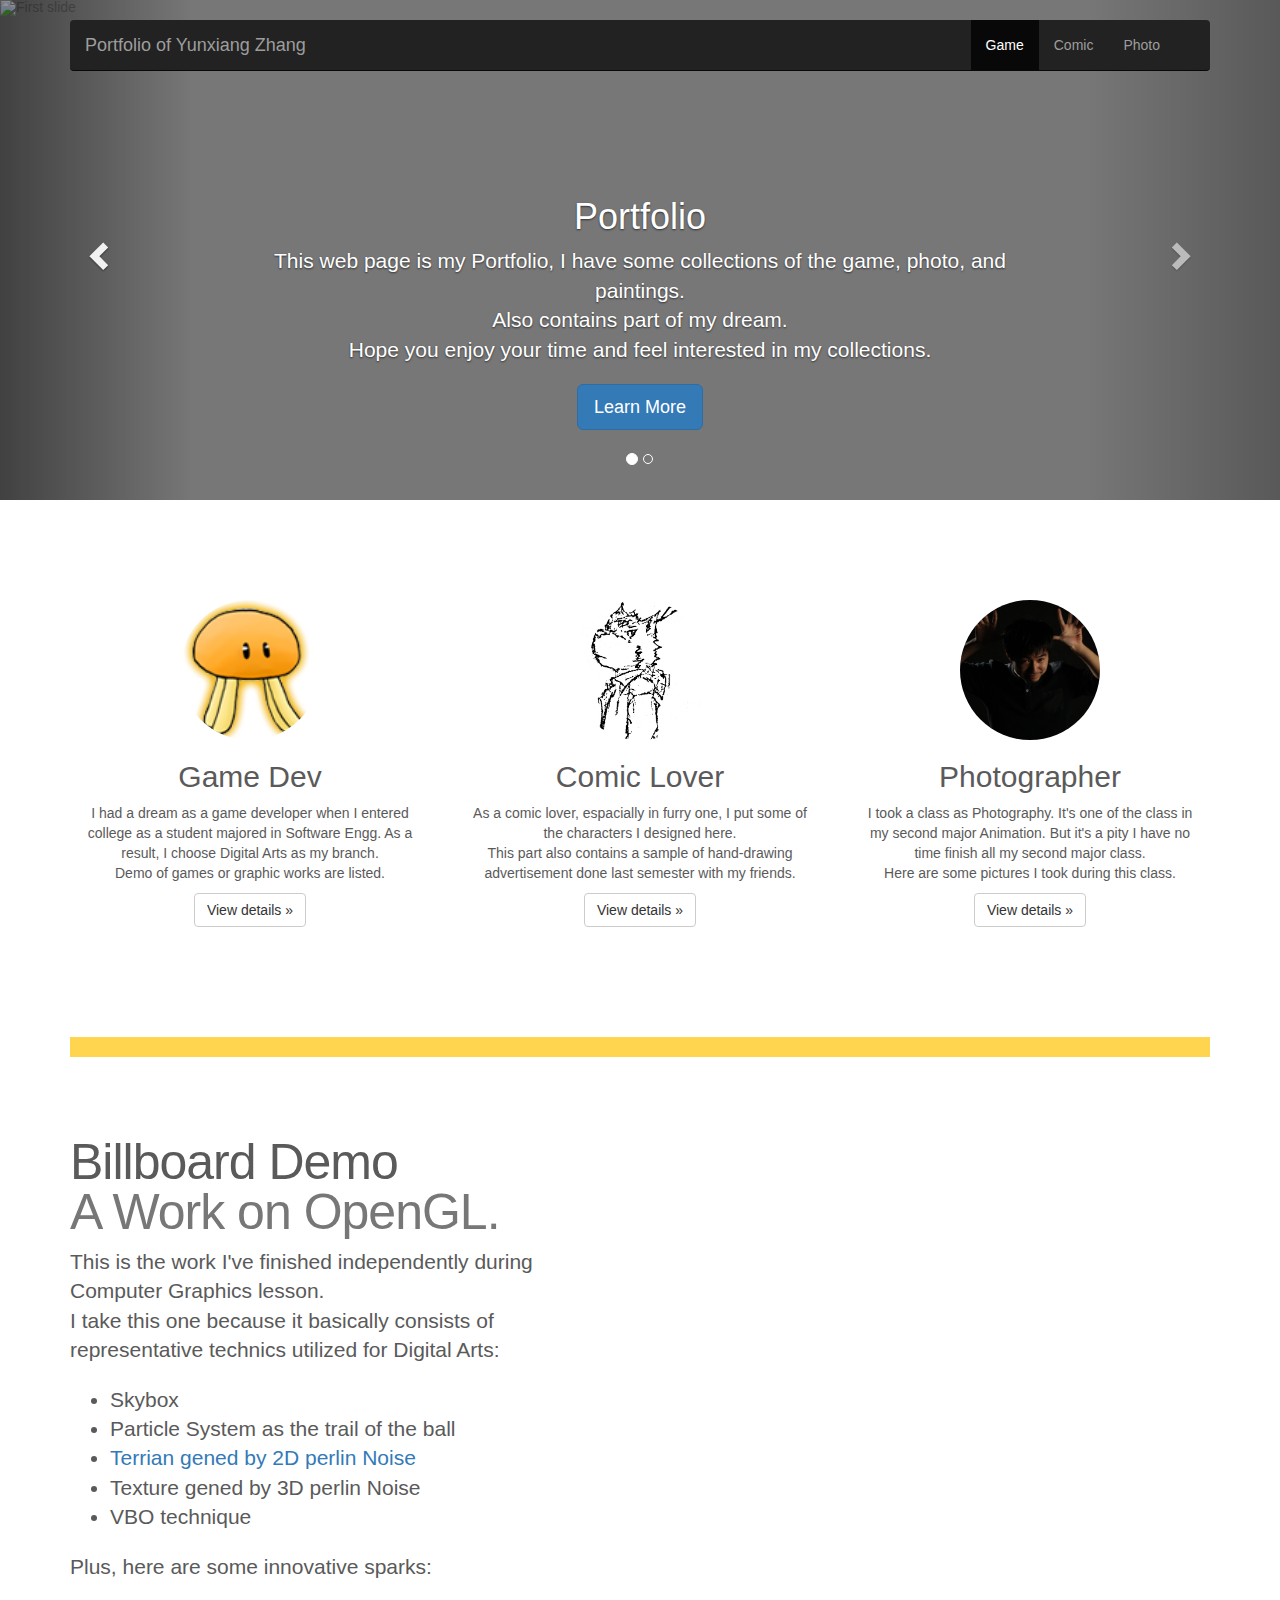
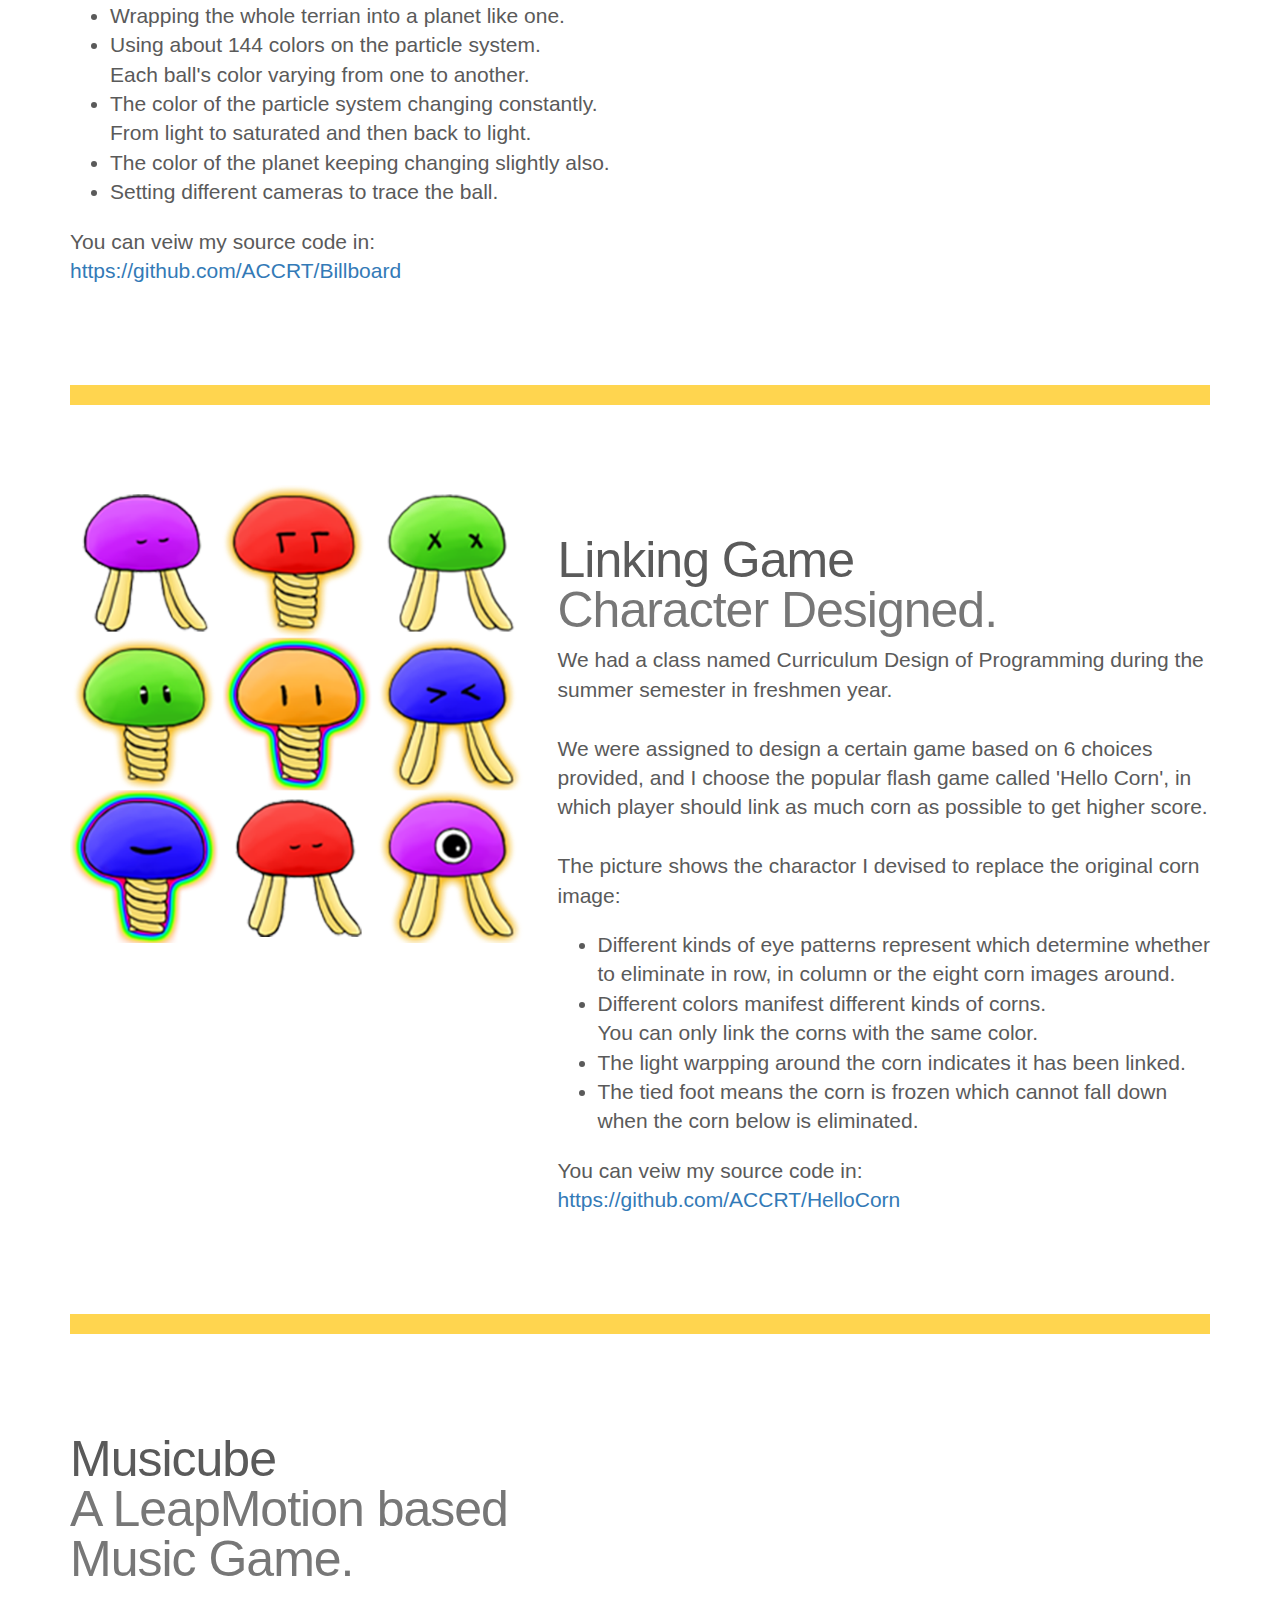
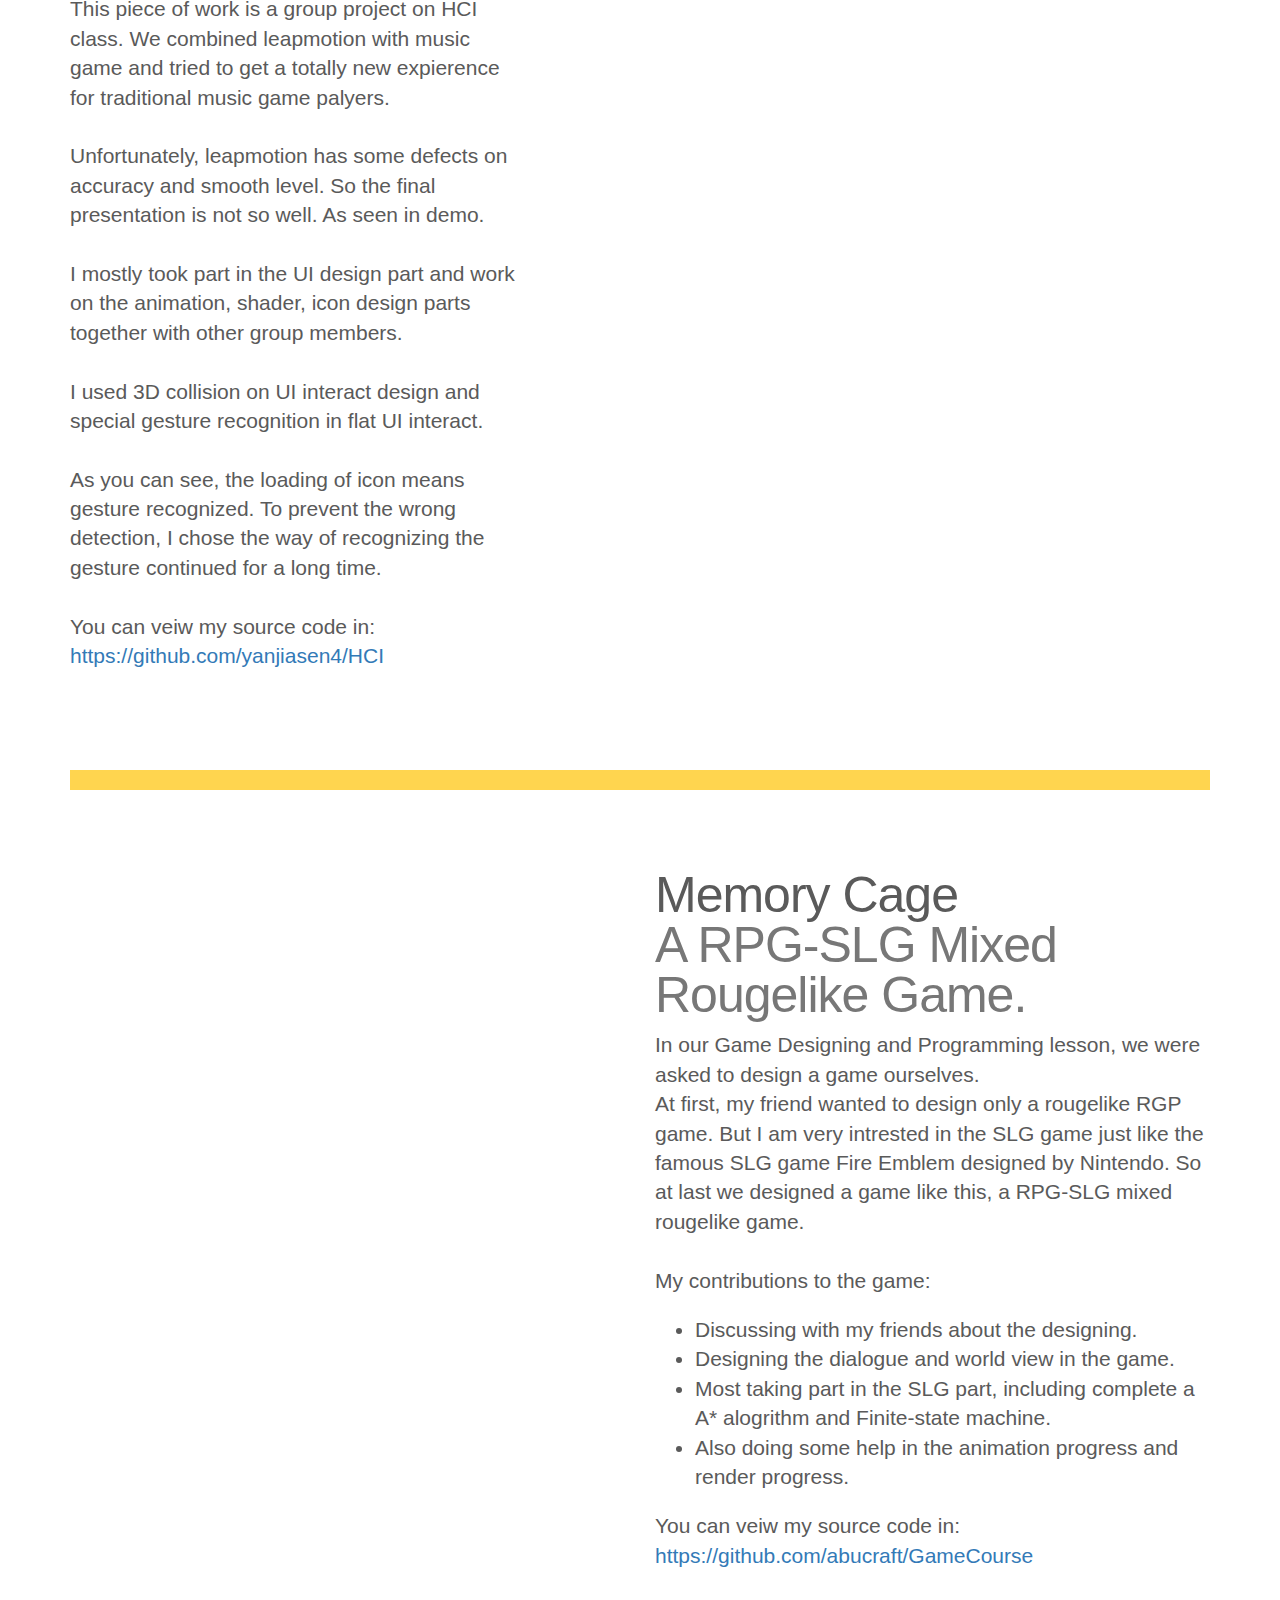
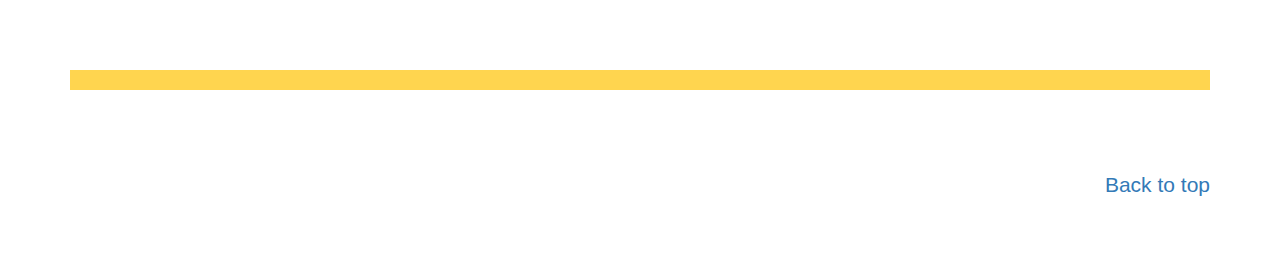
==== index.html @ 99058435 "add slide pics" ====
﻿<!DOCTYPE html>
<html lang="en" ng-app="App">
<head>
    <meta charset="utf-8">
    <meta http-equiv="X-UA-Compatible" content="IE=edge">
    <meta name="viewport" content="width=device-width, initial-scale=1">
    <!-- The above 3 meta tags *must* come first in the head; any other head content must come *after* these tags -->
    <meta name="description" content="">
    <meta name="author" content="">
    <link rel="icon" href="my.ico">
    <title>Portfolio of Yunxiang Zhang</title>
    <!-- Bootstrap core CSS -->
    <link href="dist/css/bootstrap.min.css" rel="stylesheet">
    <!-- IE10 viewport hack for Surface/desktop Windows 8 bug -->
    <link href="assets/css/ie10-viewport-bug-workaround.css" rel="stylesheet">
    <!-- Just for debugging purposes. Don't actually copy these 2 lines! -->
    <!--[if lt IE 9]><script src="assets/js/ie8-responsive-file-warning.js"></script><![endif]-->
    <script src="assets/js/ie-emulation-modes-warning.js"></script>
    <!-- HTML5 shim and Respond.js for IE8 support of HTML5 elements and media queries -->
    <!--[if lt IE 9]>
      <script src="https://oss.maxcdn.com/html5shiv/3.7.3/html5shiv.min.js"></script>
      <script src="https://oss.maxcdn.com/respond/1.4.2/respond.min.js"></script>
    <![endif]-->
    <!-- Custom styles for this template -->
    <link href="index.css" rel="stylesheet">
    <script src="assets/js/jquery.min.js"></script>
    <script type="text/javascript" src="assets/js/smoothscroll.js"></script> 
    <script src="assets/js/Chart.js"></script>

    <script src="dist/js/angularjs/1.6.0/angular.min.js"></script>
    <script src="dist/js/angularjs/1.6.0/angular-resource.min.js"></script>
    <script src="dist/js/angularjs/1.6.0/angular-route.min.js"></script>
    <script src="dist/js/client/2.0.4/firebase.js"></script>
    <script src="dist/js/angularfire/0.9.0/angularfire.min.js"></script>
    <script src="contentControl.js"></script>
</head>
<!-- NAVBAR
================================================== -->
<body id="head">
    <div ng-controller="ContentController as content">
        <div class="navbar-wrapper">
            <div class="container">
                <nav class="navbar navbar-inverse navbar-static-top">
                    <div class="container">
                        <div class="navbar-header">
                            <button type="button" class="navbar-toggle collapsed" data-toggle="collapse" data-target="#navbar" aria-expanded="false" aria-controls="navbar">
                                <span class="sr-only">Toggle navigation</span>
                                <span class="icon-bar"></span>
                                <span class="icon-bar"></span>
                                <span class="icon-bar"></span>
                            </button>
                            <a class="navbar-brand" href="#">Portfolio of Yunxiang Zhang</a>
                        </div>
                        <div id="navbar" class="navbar-collapse collapse">
                            <ul class="nav navbar-nav navbar-right" style="margin-right:20px">
                                <li ng-class="{'active':content.page == 1}"><a ng-click="content.changePage(1)" role="button">Game</a></li>
                                <li ng-class="{'active':content.page == 2}"><a ng-click="content.changePage(2)" role="button">Comic</a></li>
                                <li ng-class="{'active':content.page == 3}"><a ng-click="content.changePage(3)" role="button">Photo</a></li>
                            </ul>
                        </div>
                    </div>
                </nav>
            </div>
        </div>

        <!-- Carousel
    ================================================== -->
        <div id="myCarousel" class="carousel slide" data-ride="carousel">
            <!-- Indicators -->
            <ol class="carousel-indicators">
                <li data-target="#myCarousel" data-slide-to="0" class="active"></li>
                <li data-target="#myCarousel" data-slide-to="1"></li>
            </ol>
            <div class="carousel-inner" role="listbox">
                <div class="item active">
                    <img class="first-slide" src="assets/img/slide2.jpg" alt="First slide">
                    <div class="container">
                        <div class="carousel-caption">
                            <h1>Portfolio</h1>
                            <p>
                                This web page is my Portfolio, I have some collections of the game, photo, and paintings.<br/>
                                Also contains part of my dream.<br/>
                                Hope you enjoy your time and feel interested in my collections.
                            </p>
                            <p><a class="btn btn-lg btn-primary smoothScroll" href="#portfolio_content" role="button">Learn More</a></p>
                        </div>
                    </div>
                </div>
                <div class="item">
                    <img class="second-slide" src="assets/img/slide1.JPG" alt="Second slide">
                    <div class="container">
                        <div class="carousel-caption">
                            <h1>Curriculum Vitae</h1>
                            <p>
                                I've made a web cv. <br/>
                                You can get it from <code><a href="cv.html">accrt.github.io/cv.html</a></code><br/>
                                Or you just click the button below.
                            </p>
                            <p><a class="btn btn-lg btn-primary" href="cv.html" role="button">Learn more</a></p>
                        </div>
                    </div>
                </div>
            </div>
            <a class="left carousel-control" href="#myCarousel" role="button" data-slide="prev">
                <span class="glyphicon glyphicon-chevron-left" aria-hidden="true"></span>
                <span class="sr-only">Previous</span>
            </a>
            <a class="right carousel-control" href="#myCarousel" role="button" data-slide="next">
                <span class="glyphicon glyphicon-chevron-right" aria-hidden="true"></span>
                <span class="sr-only">Next</span>
            </a>
        </div><!-- /.carousel -->


        <!-- Marketing messaging and featurettes
        ================================================== -->
        <!-- Wrap the rest of the page in another container to center all the content. -->
        <div id="portfolio_content" name="portfolio_content" class="container marketing" style="margin-top:100px">
            <!-- Three columns of text below the carousel -->
            <div class="row">

                <div class="col-lg-4">
                    <img class="img-circle" src="assets/img/2100.png" alt="Generic placeholder image" width="140" height="140">
                    <h2>Game Dev</h2>
                    <p>
                        I had a dream as a game developer when I entered college as a student majored in Software Engg. As a result, I choose Digital Arts as my branch.
                        <br />Demo of games or graphic works are listed.
                    </p>
                    <p><a class="btn btn-default smoothScroll" href="#content" ng-click="content.changePage(1);" role="button">View details &raquo;</a></p>
                </div><!-- /.col-lg-4 -->

                <div class="col-lg-4">
                    <img class="img-circle" src="assets/img/IMG_5575.JPG" alt="Generic placeholder image" width="140" height="140">
                    <h2>Comic Lover</h2>
                    <p>
                        As a comic lover, espacially in furry one, I put some of the characters I designed here.
                        <br />This part also contains a sample of hand-drawing advertisement done last semester with my friends.
                    </p>
                    <p><a class="btn btn-default smoothScroll" href="#content" ng-click="content.changePage(2);" role="button">View details &raquo;</a></p>
                </div><!-- /.col-lg-4 -->

                <div class="col-lg-4">
                    <img class="img-circle" src="assets/img/IMG_7214_alter.jpg" alt="Generic placeholder image" width="140" height="140">
                    <h2>Photographer</h2>
                    <p>
                        I took a class as Photography. It's one of the class in my second major Animation. But it's a pity I have no time finish all my second major class.
                        <br />Here are some pictures I took during this class.
                    </p>
                    <p><a class="btn btn-default smoothScroll" ng-click="content.changePage(3)" href="#content" role="button">View details &raquo;</a></p>
                </div><!-- /.col-lg-4 -->

            </div><!-- /.row -->
            
            <div id="content"></div>
            <!-- START THE FEATURETTES -->
            <div id="game_content" ng-show="(content.page == 1)">

                <hr class="featurette-divider">

                <div class="row featurette">
                    <div class="col-md-6">
                        <h2 class="featurette-heading" style="margin-top:0px">Billboard Demo <span class="text-muted"><br/>A Work on OpenGL.</span></h2>
                        <p class="lead">
                            This is the work I've finished independently during Computer Graphics lesson. 
                            <br/>
                            I take this one because it basically consists of representative technics utilized for Digital Arts:
                        </p>
                        <ul class="lead">
                            <li>Skybox</li>
                            <li>Particle System as the trail of the ball</li>
                            <li><a href="https://yanjiasen4.github.io/2016/12/11/A-realization-of-Perlin-Noise">Terrian gened by 2D perlin Noise</a></li>
                            <li>Texture gened by 3D perlin Noise</li>
                            <li>VBO technique</li>
                        </ul>
                        <p class="lead">Plus, here are some innovative sparks:</p>
                        <ul class="lead">
                            <li>Wrapping the whole terrian into a planet like one.</li>
                            <li>Using about 144 colors on the particle system.<br/> Each ball's color varying from one to another.</li>
                            <li>The color of the particle system changing constantly.<br/>From light to saturated and then back to light.</li>
                            <li>The color of the planet keeping changing slightly also.</li>
                            <li>Setting different cameras to trace the ball.</li>
                        </ul>
                        <p class="lead">
                            You can veiw my source code in:<br/><a href="https://github.com/ACCRT/Billboard">https://github.com/ACCRT/Billboard</a>
                        </p>
                    </div>
                    <div class="col-md-6" style="margin-top:180px">
                        <iframe id="billboard" style="width:100%" src="https://www.youtube.com/embed/cYifJ6LMqdo" frameborder="0" allowfullscreen
                                onload="if (document.getElementById('billboard').scrollWidth != 0) { document.getElementById('billboard').height = document.getElementById('billboard').scrollWidth / 560 * 420; }"></iframe>
                        <!--<embed src="https://imgcache.qq.com/tencentvideo_v1/playerv3/TPout.swf?max_age=86400&v=20161117&vid=c0354qlwqjg&auto=0" allowFullScreen="true" quality="high" width="560" height="420" align="middle" allowScriptAccess="always" type="application/x-shockwave-flash"></embed>-->
                    </div>
                </div>

                <hr class="featurette-divider">

                <div class="row featurette">
                    <div class="col-md-7 col-md-push-5">
                        <h2 class="featurette-heading"  style="margin-top:50px">Linking Game <span class="text-muted"><br/>Character Designed.</span></h2>
                        <p class="lead">
                            We had a class named Curriculum Design of Programming during the summer semester in freshmen year.
                            <br />
                            <br />
                            We were assigned to design a certain game based on 6 choices provided, and I choose the popular flash game called 'Hello Corn', in which player should link as much corn as possible to get higher score.
                            <br />
                            <br />
                            The picture shows the charactor I devised to replace the original corn image:
                        </p>
                        <ul class="lead">
                            <li>
                                Different kinds of eye patterns represent which determine whether to eliminate in row, in column or the eight corn images around.
                            </li>
                            <li>
                                Different colors manifest different kinds of corns.
                                <br />
                                You can only link the corns with the same color.
                            </li>
                            <li>The light warpping around the corn indicates it has been linked.</li>
                            <li>The tied foot means the corn is frozen which cannot fall down when the corn below is eliminated.</li>
                        </ul>
                        <p class="lead">
                            You can veiw my source code in:<br /><a href="https://github.com/ACCRT/HelloCorn">https://github.com/ACCRT/HelloCorn</a>
                        </p>
                    </div>
                    <div class="col-md-5 col-md-pull-7" style="margin-top:0px">
                        <img class="featurette-image img-responsive center-block" src="assets/img/corn.png" alt="Generic placeholder image">
                        <br/>
                        <iframe id="hellocorn" style="width:100%" src="https://www.youtube.com/embed/e-WZ2UVPFaY" frameborder="0" allowfullscreen
                                onload="if (document.getElementById('hellocorn').scrollWidth != 0) { document.getElementById('hellocorn').height = document.getElementById('hellocorn').scrollWidth / 480 * 270; }"></iframe>
                        <!--<embed src="https://imgcache.qq.com/tencentvideo_v1/playerv3/TPout.swf?max_age=86400&v=20161117&vid=h0354s5y4em&auto=0" allowFullScreen="true" quality="high" width="480" height="280" align="middle" allowScriptAccess="always" type="application/x-shockwave-flash"></embed>-->
                    </div>
                </div>

                <hr class="featurette-divider">

                <div class="row featurette">
                    <div class="col-md-5">
                        <h2 class="featurette-heading" style="margin-top:20px">Musicube <span class="text-muted"><br/>A LeapMotion based Music Game.</span></h2>
                        <p class="lead">
                            This piece of work is a group project on HCI class. We combined leapmotion with music game and tried to get a totally new expierence for traditional music game palyers.
                            <br />
                            <br />
                            Unfortunately, leapmotion has some defects on accuracy and smooth level. So the final presentation is not so well. As seen in demo.
                            <br />
                            <br />
                            I mostly took part in the UI design part and work on the animation, shader, icon design parts together with other group members.
                            <br />
                            <br />
                            I used 3D collision on UI interact design and special gesture recognition in flat UI interact.
                            <br />
                            <br />
                            As you can see, the loading of icon means gesture recognized.
                            To prevent the wrong detection, I chose the way of recognizing the gesture continued for a long time.
                            <br/>
                            <br/>
                            You can veiw my source code in:<br /><a href="https://github.com/yanjiasen4/HCI">https://github.com/yanjiasen4/HCI</a>
                        </p>
                    </div>
                    <div class="col-md-7" style="margin-top:0px">
                        <iframe id="musicube1" style="width:100%" src="https://www.youtube.com/embed/OJwvm23bglw" frameborder="0" allowfullscreen
                                onload="if (document.getElementById('musicube1').scrollWidth != 0) { document.getElementById('musicube1').height = document.getElementById('musicube1').scrollWidth / 560 * 315; }"></iframe>
                        <!--<embed src="https://imgcache.qq.com/tencentvideo_v1/playerv3/TPout.swf?max_age=86400&v=20161117&vid=z0353adxjn5&auto=0" allowFullScreen="true" quality="high" width="640" height="360" align="middle" allowScriptAccess="always" type="application/x-shockwave-flash"></embed>-->
                        <br /><br />
                        <iframe id="musicube2" style="width:100%" src="https://www.youtube.com/embed/QU-nNmSY4VU" frameborder="0" allowfullscreen
                                onload="if (document.getElementById('musicube2').scrollWidth != 0) { document.getElementById('musicube2').height = document.getElementById('musicube2').scrollWidth / 560 * 315; }"></iframe>
                        <!--<embed src="https://imgcache.qq.com/tencentvideo_v1/playerv3/TPout.swf?max_age=86400&v=20161117&vid=d0353sj14pc&auto=0" allowFullScreen="true" quality="high" width="640" height="360" align="middle" allowScriptAccess="always" type="application/x-shockwave-flash"></embed>-->
                    </div>
                </div>

                <hr class="featurette-divider">

                <div class="row featurette">
                    <div class="col-md-6 col-md-push-6">
                        <h2 class="featurette-heading" style="margin-top:0px">Memory Cage <span class="text-muted"><br />A RPG-SLG Mixed Rougelike Game.</span></h2>
                        <p class="lead">
                            In our Game Designing and Programming lesson, we were asked to design a game ourselves.
                            <br />
                            At first, my friend wanted to design only a rougelike RGP game.
                            But I am very intrested in the SLG game just like the famous SLG game Fire Emblem designed by Nintendo.
                            So at last we designed a game like this, a RPG-SLG mixed rougelike game.
                            <br/>
                            <br/>
                            My contributions to the game:
                        </p>
                        <ul class="lead">
                            <li>Discussing with my friends about the designing.</li>
                            <li>Designing the dialogue and world view in the game.</li>
                            <li>Most taking part in the SLG part, including complete a A* alogrithm and Finite-state machine.</li>
                            <li>Also doing some help in the animation progress and render progress.</li>
                        </ul>
                        <p class="lead">
                            You can veiw my source code in:<br /><a href="https://github.com/abucraft/GameCourse">https://github.com/abucraft/GameCourse</a>
                        </p>
                    </div>
                    <div class="col-md-6 col-md-pull-6" style="margin-top:200px">
                        <iframe id="memorycage" style="width:100%" src="https://www.youtube.com/embed/TGcK4W_4I9s" frameborder="0" allowfullscreen
                                onload="if (document.getElementById('memorycage').scrollWidth != 0) { document.getElementById('memorycage').height = document.getElementById('memorycage').scrollWidth / 560 * 315; }"></iframe>
                    </div>
                </div>

            </div>

            <div id="comic_content" ng-hide="!(content.page == 2)">
                <hr class="featurette-divider" style="">
                <div class="row featurette">
                    <div class="col-md-6" style="margin-top:50px">
                        <iframe id="supperzzle" style="width:100%" src="https://www.youtube.com/embed/sYxH8D7CI3s" frameborder="0" allowfullscreen
                                onload="if (document.getElementById('supperzzle').scrollWidth != 0) { document.getElementById('supperzzle').height = document.getElementById('supperzzle').scrollWidth / 480 * 360; }"></iframe>
                        <!--<embed src="https://imgcache.qq.com/tencentvideo_v1/playerv3/TPout.swf?max_age=86400&v=20161117&vid=g0353zkq1g2&auto=0" allowFullScreen="true" quality="high" width="480" height="360" align="middle" allowScriptAccess="always" type="application/x-shockwave-flash"></embed>-->
                    </div>
                    <div class="col-md-6">
                        <h2 class="featurette-heading" style="margin-top:0px">Supperzzle <span class="text-muted"><br/>A hand-drawing Ad.</span></h2>
                        <p class="lead">
                            My partners and I were jointly engaged in the Academy Award of Advertising Festival of Chinese College Students during my 2D Animation lesson period. This is the work we accomplished and uploaded for the competition.
                            <ul class="lead">
                                <li>The advertisement is made through flash.</li>
                                <li>My major duty was to design animation characters and original painting figures, also I took some efforts in animation realization part.</li>
                                <li>Also I took part in the discussion to finalize our story plot raised by my friend.</li>
                                <li>We got a honourable mention at last.</li>
                            </ul>
                        </p>
                    </div>
                </div>

                <hr class="featurette-divider">
                
                <div class="row featurette">
                    <div class="col-md-7">
                        <h2 class="featurette-heading">Sumane Yamato <span class="text-muted"><br/>A Character Affects Me.</span></h2>
                        <p class="lead">
                            <ul class="lead">
                                <li>I started painting during winter in 2014-2015.</li>
                                <li>Partly for my second major Animation.</li>
                                <li>Another important reason is that I want to paint<br/> the character I like myself.</li>
                                <li>This is just the one I've done.</li>
                            </ul>
                        </p>
                    </div>
                    <div class="col-md-5">
                        <img class="featurette-image img-responsive center-block" src="assets/img/IMG_5719.jpg" alt="Generic placeholder image">
                    </div>
                </div>
                
                <hr class="featurette-divider">
                
                <div class="row featurette">
                    <div class="col-md-7">
                        <img class="featurette-image img-responsive" src="assets/img/test2.jpg" alt="Generic placeholder image">
                    </div>
                    <div class="col-md-5">
                        <h2 class="featurette-heading" style="margin-top:30px">Sakura <span class="text-muted"><br/>Artistic Conception.</span></h2>
                        <p class="lead">
                            One of the games I like most is Monster Hunter. In Monster Hunter Generations, there is a suit gives me the feeling of sakura and samurai.
                            <br/>
                            <br/>
                            It provided much reference for me on this painting. But I tried to depict a character more like a nobleman than samurai.
                        </p>
                    </div>
                </div>
                <hr class="featurette-divider">
                <div class="row featurette">
                    <div class="col-md-6">
                        <h2 class="featurette-heading" style="margin-top:70px">Hobby <span class="text-muted"><br/>Other Characters.</span></h2>
                        <p class="lead">
                            <ul class="lead">
                                <li>I always tried to create some characters in my mind during leisure time.</li>
                                <li>I have a sketch book and I draw all works, whether copy one or creative one, on it. </li>
                                <li>Here are some of the other drafts of characters I've drawn.</li>
                            </ul>
                        </p>
                    </div>
                    <div class="col-md-3">
                        <img class="featurette-image img-responsive" src="assets/img/IMG_5710 .JPG" alt="Generic placeholder image">
                    </div>
                    <div class="col-md-3">
                        <img class="featurette-image img-responsive" src="assets/img/6630471830396741706.jpg" alt="Generic placeholder image">
                    </div>
                </div>
            </div>
            <div id="photo_content" ng-hide="!(content.page == 3)">
                <hr class="featurette-divider">
                <div class="row featurette">
                    <div class="col-md-7">
                        <h2 class="featurette-heading" style="margin-top:0px">Firend's Simle during class. <span class="text-muted"><br/>A Close-up Photo.</span></h2>
                        <p class="lead">
                            This photo is taken on one of the photo fundation lessons in a studio
                            when my friend was sharing the photographs she took with others.
                            <br/>
                            <br/>
                            I like the big smile she had, which is full of infectivity and energy.
                            Thus I tried to took this picture before she realized.
                            <br/>
                            <br/>
                            Every gril wants to be beautiful in the camera, and she asked me to send this one to her,
                            which means she likes this one.
                        </p>
                    </div>
                    <div class="col-md-5" style="margin-top:20px">
                        <img class="featurette-image img-responsive center-block" src="assets/img/DSC_7069.jpg" alt="Generic placeholder image">
                    </div>
                </div>
                <hr class="featurette-divider">
                <div class="row featurette">
                    <div class="col-md-7 col-md-push-5">
                        <h2 class="featurette-heading" style="margin-top:20px">Lonely Emotion <span class="text-muted"><br/>Reflect on Myself.</span></h2>
                        <p class="lead">
                            One cannot always be happy. Sometimes, when it is late during night, people will always think about something. Just like who we are.
                            <br/>
                            <br/>
                            I don't know what he was thinking about, but I was affected by his emotion, so I pressed the shutter and here is the photo.
                        </p>
                    </div>
                    <div class="col-md-5 col-md-pull-7">
                        <img class="featurette-image img-responsive center-block" src="assets/img/DSC_6961.JPG" alt="Generic placeholder image">
                    </div>
                </div>
                <hr class="featurette-divider">
                <div class="row featurette">
                    <div class="col-md-5">
                        <h2 class="featurette-heading" style="margin-top:0px">Garden Bridge<span class="text-muted"><br/>A Snapshot of My Lovest Shanghai.</span></h2>
                        <p class="lead">
                            Everyone has his hometown, either do I.
                            I love Shanghai so much, not for it's morden parts, but for what the life really looks like.
                            <br/>
                            <br/>
                            When we had an additional class taking photo outside, I didn't choose to stay with my teacher at the Bund to take photos of the famous Oriental Perl TV Tower.
                            Instead, I went to the Garden Bridge beside the Bund.
                            <br/>
                            <br/>
                            I used time exposure technique when taking this photo, so there are mixed light trails of cars and buses in it.
                        </p>
                    </div>
                    <div class="col-md-7" style="margin-top:60px">
                        <img class="featurette-image img-responsive" src="assets/img/IMG_3827.JPG" alt="Generic placeholder image">
                    </div>
                </div>
            </div>
            <hr class="featurette-divider">
            <!-- /END THE FEATURETTES -->
            <!-- FOOTER -->
            <footer>
                <p class="pull-right lead"><a class="smoothScroll" href="#head">Back to top</a></p>
                <!--<p>&copy; 2016 Company, Inc. &middot; <a href="#">Privacy</a> &middot; <a href="#">Terms</a></p>-->
            </footer>
        </div><!-- /.container -->
    </div>

    <!-- Bootstrap core JavaScript
    ================================================== -->
    <!-- Placed at the end of the document so the pages load faster -->
    <script src="dist/js/jquery/1.12.4/jquery.min.js"></script>
    <script>window.jQuery || document.write('<script src="assets/js/vendor/jquery.min.js"><\/script>')</script>
    <script src="dist/js/bootstrap.min.js"></script>
    <!-- Just to make our placeholder images work. Don't actually copy the next line! -->
    <script src="assets/js/vendor/holder.min.js"></script>
    <!-- IE10 viewport hack for Surface/desktop Windows 8 bug -->
    <script src="assets/js/ie10-viewport-bug-workaround.js"></script>
</body>
</html>
---- assets/css/ie10-viewport-bug-workaround.css ----
/*!
 * IE10 viewport hack for Surface/desktop Windows 8 bug
 * Copyright 2014-2015 Twitter, Inc.
 * Licensed under MIT (https://github.com/twbs/bootstrap/blob/master/LICENSE)
 */

/*
 * See the Getting Started docs for more information:
 * http://getbootstrap.com/getting-started/#support-ie10-width
 */
@-ms-viewport     { width: device-width; }
@-o-viewport      { width: device-width; }
@viewport         { width: device-width; }
---- index.css ----
/* GLOBAL STYLES
-------------------------------------------------- */
/* Padding below the footer and lighter body text */

body {
  padding-bottom: 40px;
  color: #5a5a5a;
}


/* CUSTOMIZE THE NAVBAR
-------------------------------------------------- */

/* Special class on .container surrounding .navbar, used for positioning it into place. */
.navbar-wrapper {
  position: absolute;
  top: 0;
  right: 0;
  left: 0;
  z-index: 20;
}

/* Flip around the padding for proper display in narrow viewports */
.navbar-wrapper > .container {
  padding-right: 0;
  padding-left: 0;
}
.navbar-wrapper .navbar {
  padding-right: 15px;
  padding-left: 15px;
}
.navbar-wrapper .navbar .container {
  width: auto;
}


/* CUSTOMIZE THE CAROUSEL
-------------------------------------------------- */

/* Carousel base class */
.carousel {
  height: 500px;
  margin-bottom: 60px;
}
/* Since positioning the image, we need to help out the caption */
.carousel-caption {
  z-index: 10;
}

/* Declare heights because of positioning of img element */
.carousel .item {
  height: 500px;
  background-color: #777;
}
.carousel-inner > .item > img {
  position: absolute;
  top: 0;
  left: 0;
  width: 100%;
  min-height:500px;

}


/* MARKETING CONTENT
-------------------------------------------------- */

/* Center align the text within the three columns below the carousel */
.marketing .col-lg-4 {
  margin-bottom: 20px;
  text-align: center;
}
.marketing h2 {
  font-weight: normal;
}
.marketing .col-lg-4 p {
  margin-right: 10px;
  margin-left: 10px;
}


/* Featurettes
------------------------- */

.featurette-divider {
  margin: 80px 0; /* Space out the Bootstrap <hr> more */
  border-top: 20px solid #ffd54f;
}

/* Thin out the marketing headings */
.featurette-heading {
  font-weight: 300;
  line-height: 1;
  letter-spacing: -1px;
}


/* RESPONSIVE CSS
-------------------------------------------------- */

@media (min-width: 768px) {
  /* Navbar positioning foo */
  .navbar-wrapper {
    margin-top: 20px;
  }
  .navbar-wrapper .container {
    padding-right: 15px;
    padding-left: 15px;
  }
  .navbar-wrapper .navbar {
    padding-right: 0;
    padding-left: 0;
  }

  /* The navbar becomes detached from the top, so we round the corners */
  .navbar-wrapper .navbar {
    border-radius: 4px;
  }

  /* Bump up size of carousel content */
  .carousel-caption p {
    margin-bottom: 20px;
    font-size: 21px;
    line-height: 1.4;
  }

  .featurette-heading {
    font-size: 50px;
  }
}

@media (min-width: 992px) {
  .featurette-heading {
    margin-top: 120px;
  }
}
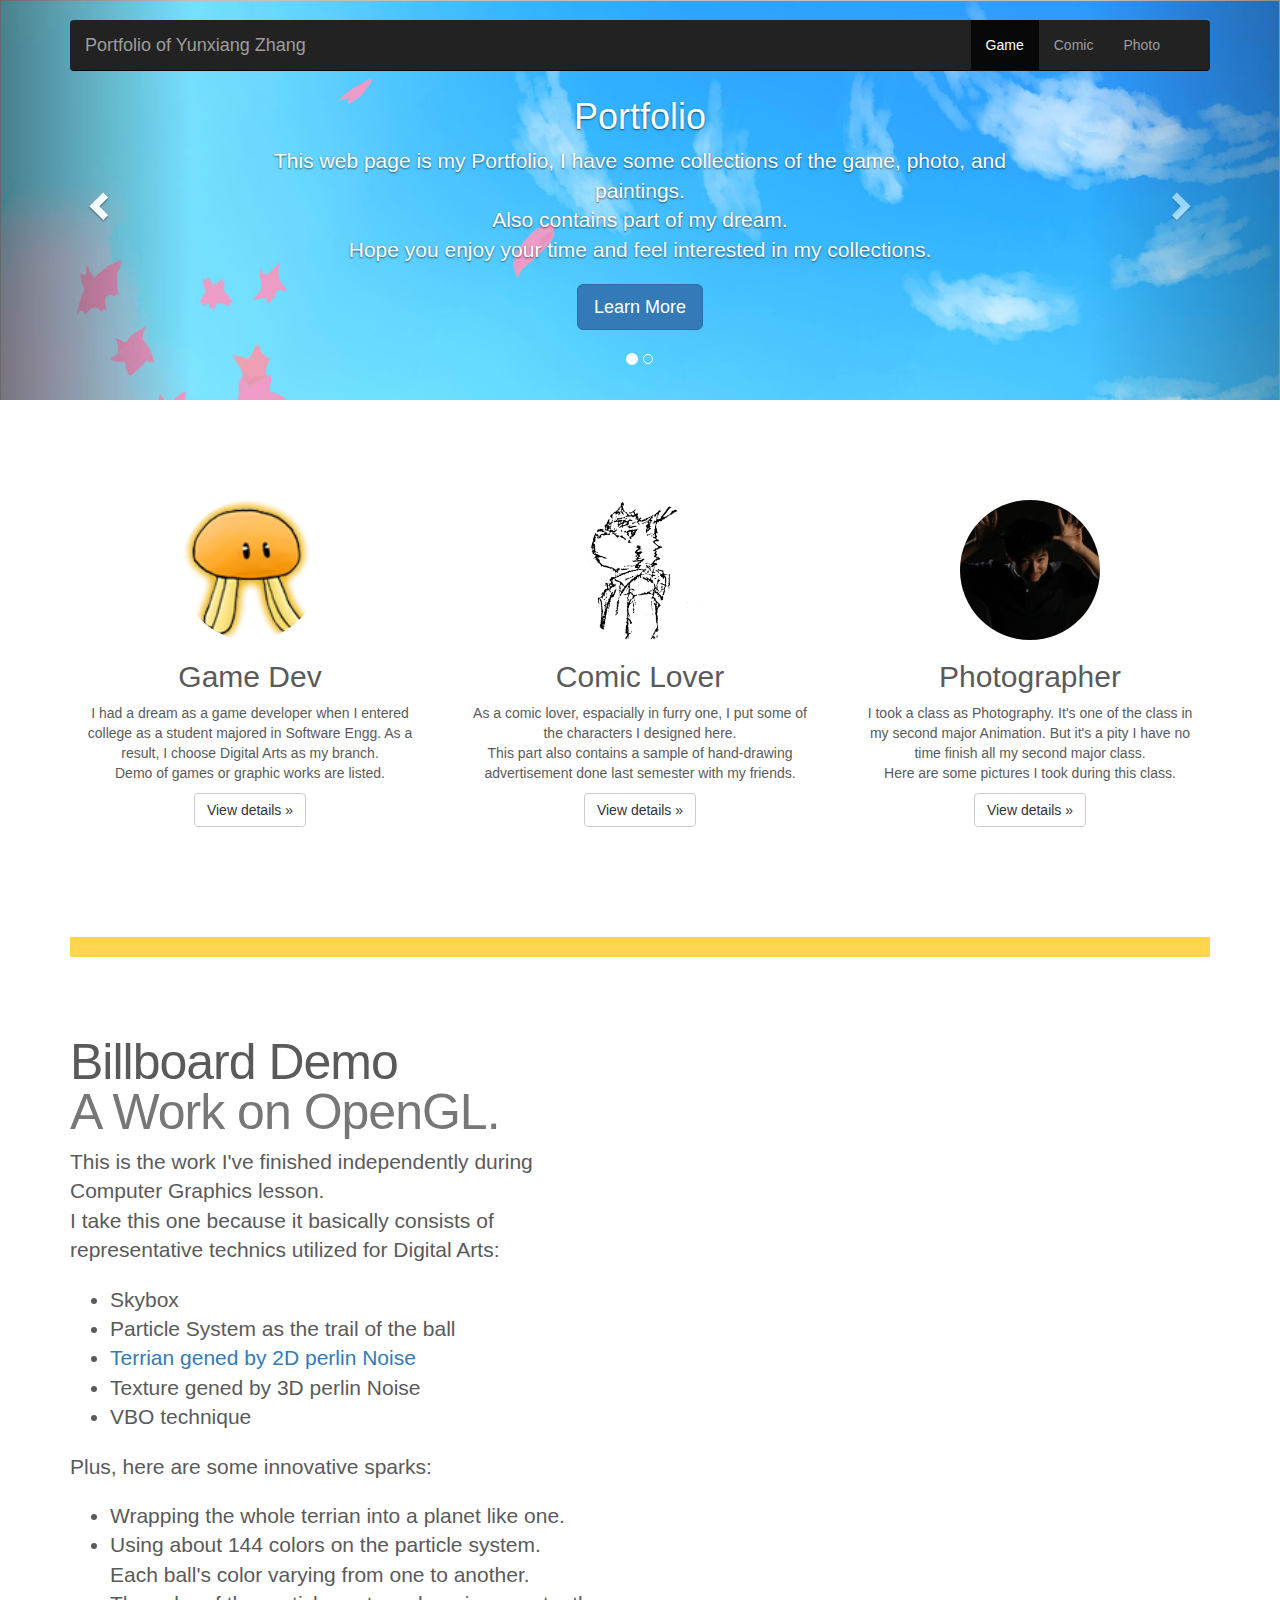
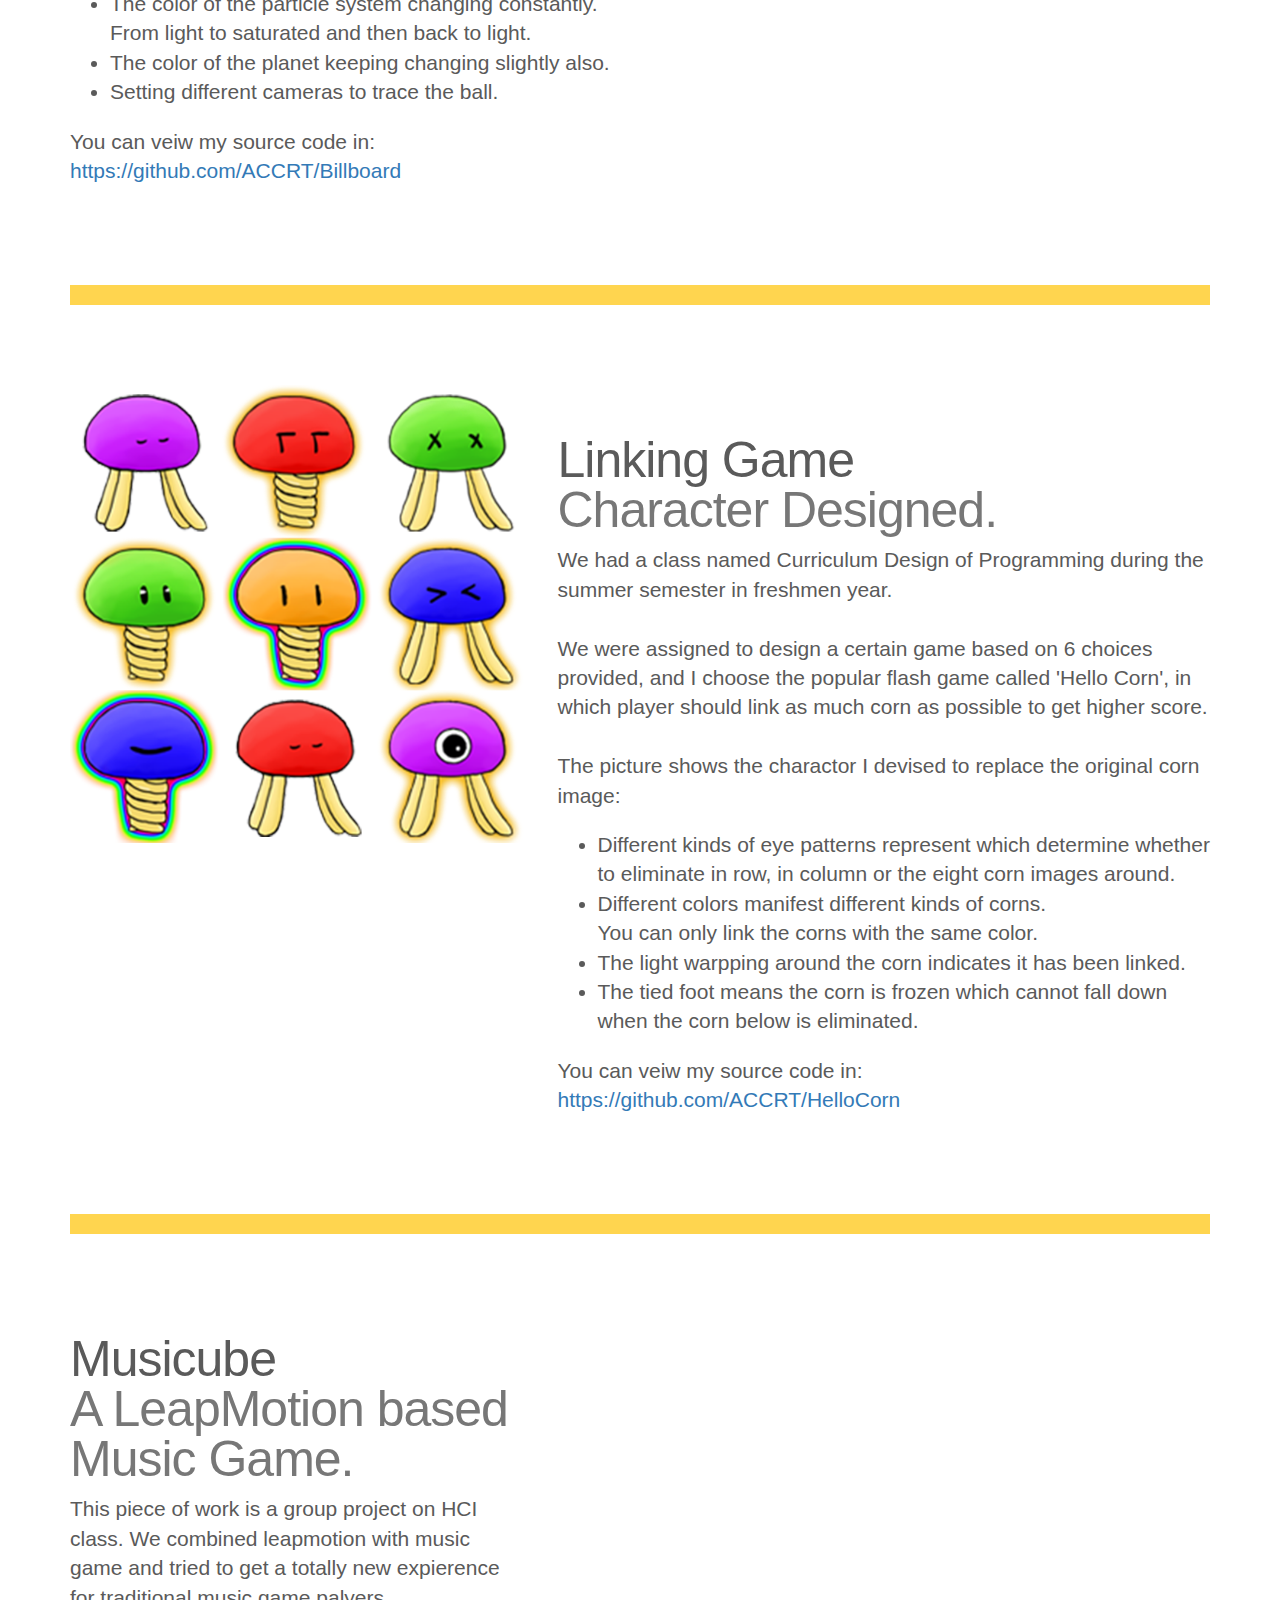
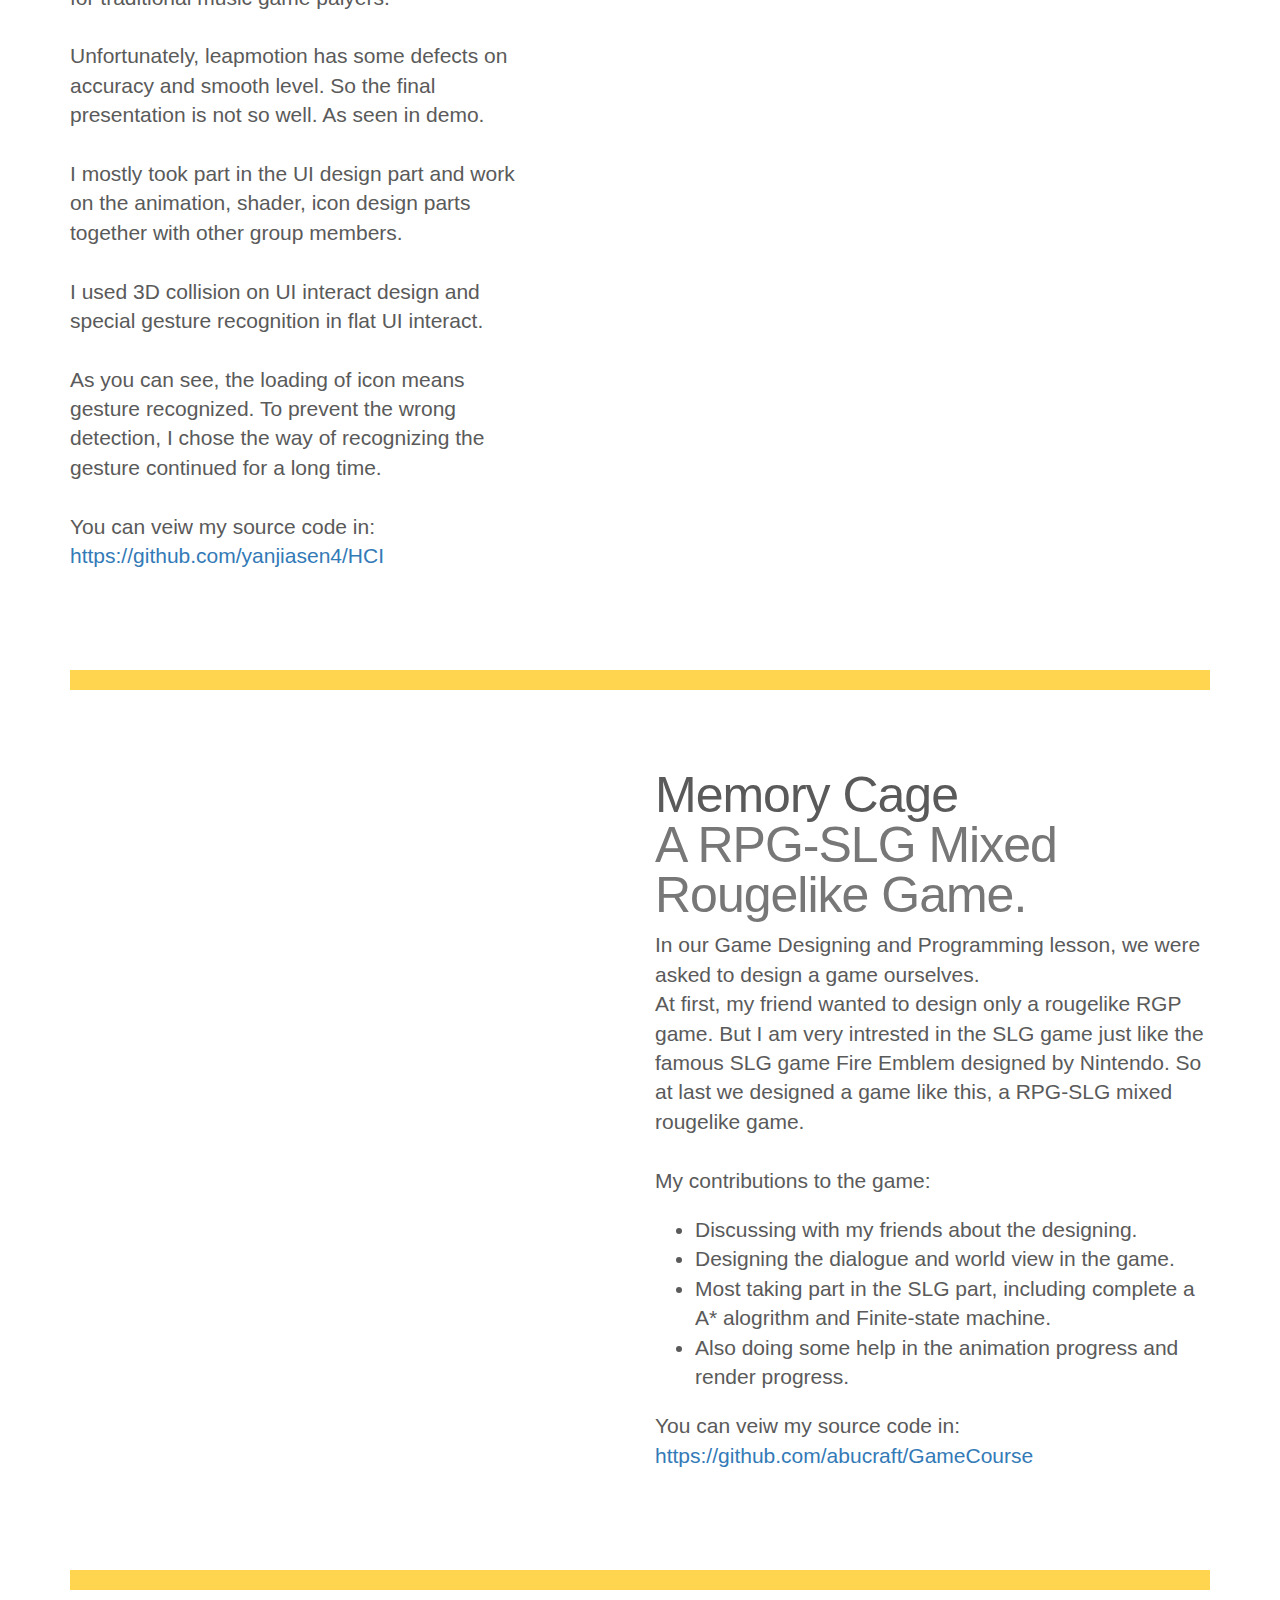
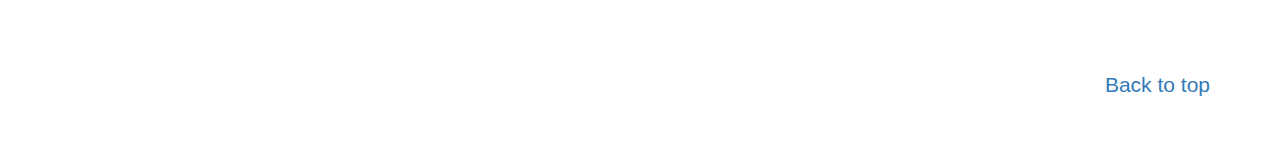
==== commit c4374a2f: "changes for fitting mobile" ====
--- a/index.html
+++ b/index.html
@@ -73,7 +73,7 @@
             </ol>
             <div class="carousel-inner" role="listbox">
                 <div class="item active">
-                    <img class="first-slide" src="assets/img/slide2.jpg" alt="First slide">
+                    <img class="first-slide">
                     <div class="container">
                         <div class="carousel-caption">
                             <h1>Portfolio</h1>
@@ -87,7 +87,7 @@
                     </div>
                 </div>
                 <div class="item">
-                    <img class="second-slide" src="assets/img/slide1.JPG" alt="Second slide">
+                    <img class="second-slide">
                     <div class="container">
                         <div class="carousel-caption">
                             <h1>Curriculum Vitae</h1>
--- a/index.css
+++ b/index.css
@@ -39,7 +39,7 @@
 
 /* Carousel base class */
 .carousel {
-  height: 500px;
+  height: 400px;
   margin-bottom: 60px;
 }
 /* Since positioning the image, we need to help out the caption */
@@ -49,16 +49,51 @@
 
 /* Declare heights because of positioning of img element */
 .carousel .item {
-  height: 500px;
+  height: 400px;
   background-color: #777;
 }
-.carousel-inner > .item > img {
+.carousel-inner > .item > .first-slide {
   position: absolute;
   top: 0;
   left: 0;
+  background: url(assets/img/slide1.JPG) no-repeat center top;
+  text-align:center;
+  background-attachment: relative;
+  
+  min-height: 500px;
   width: 100%;
-  min-height:500px;
 
+  -webkit-background-size: 100%;
+  -moz-background-size: 100%;
+  -o-background-size: 100%;
+  background-size: 100%;
+
+  -webkit-background-size: cover;
+  -moz-background-size: cover;
+  -o-background-size: cover;
+  background-size: cover;
+}
+
+.carousel-inner > .item > .second-slide {
+  position: absolute;
+  top: 0;
+  left: 0;
+  background: url(assets/img/slide2.JPG) no-repeat center top;
+  text-align:center;
+  background-attachment: relative;
+  background-position: center center;
+  min-height: 500px;
+  width: 100%;
+
+  -webkit-background-size: 100%;
+  -moz-background-size: 100%;
+  -o-background-size: 100%;
+  background-size: 100%;
+
+  -webkit-background-size: cover;
+  -moz-background-size: cover;
+  -o-background-size: cover;
+  background-size: cover;
 }
 
 
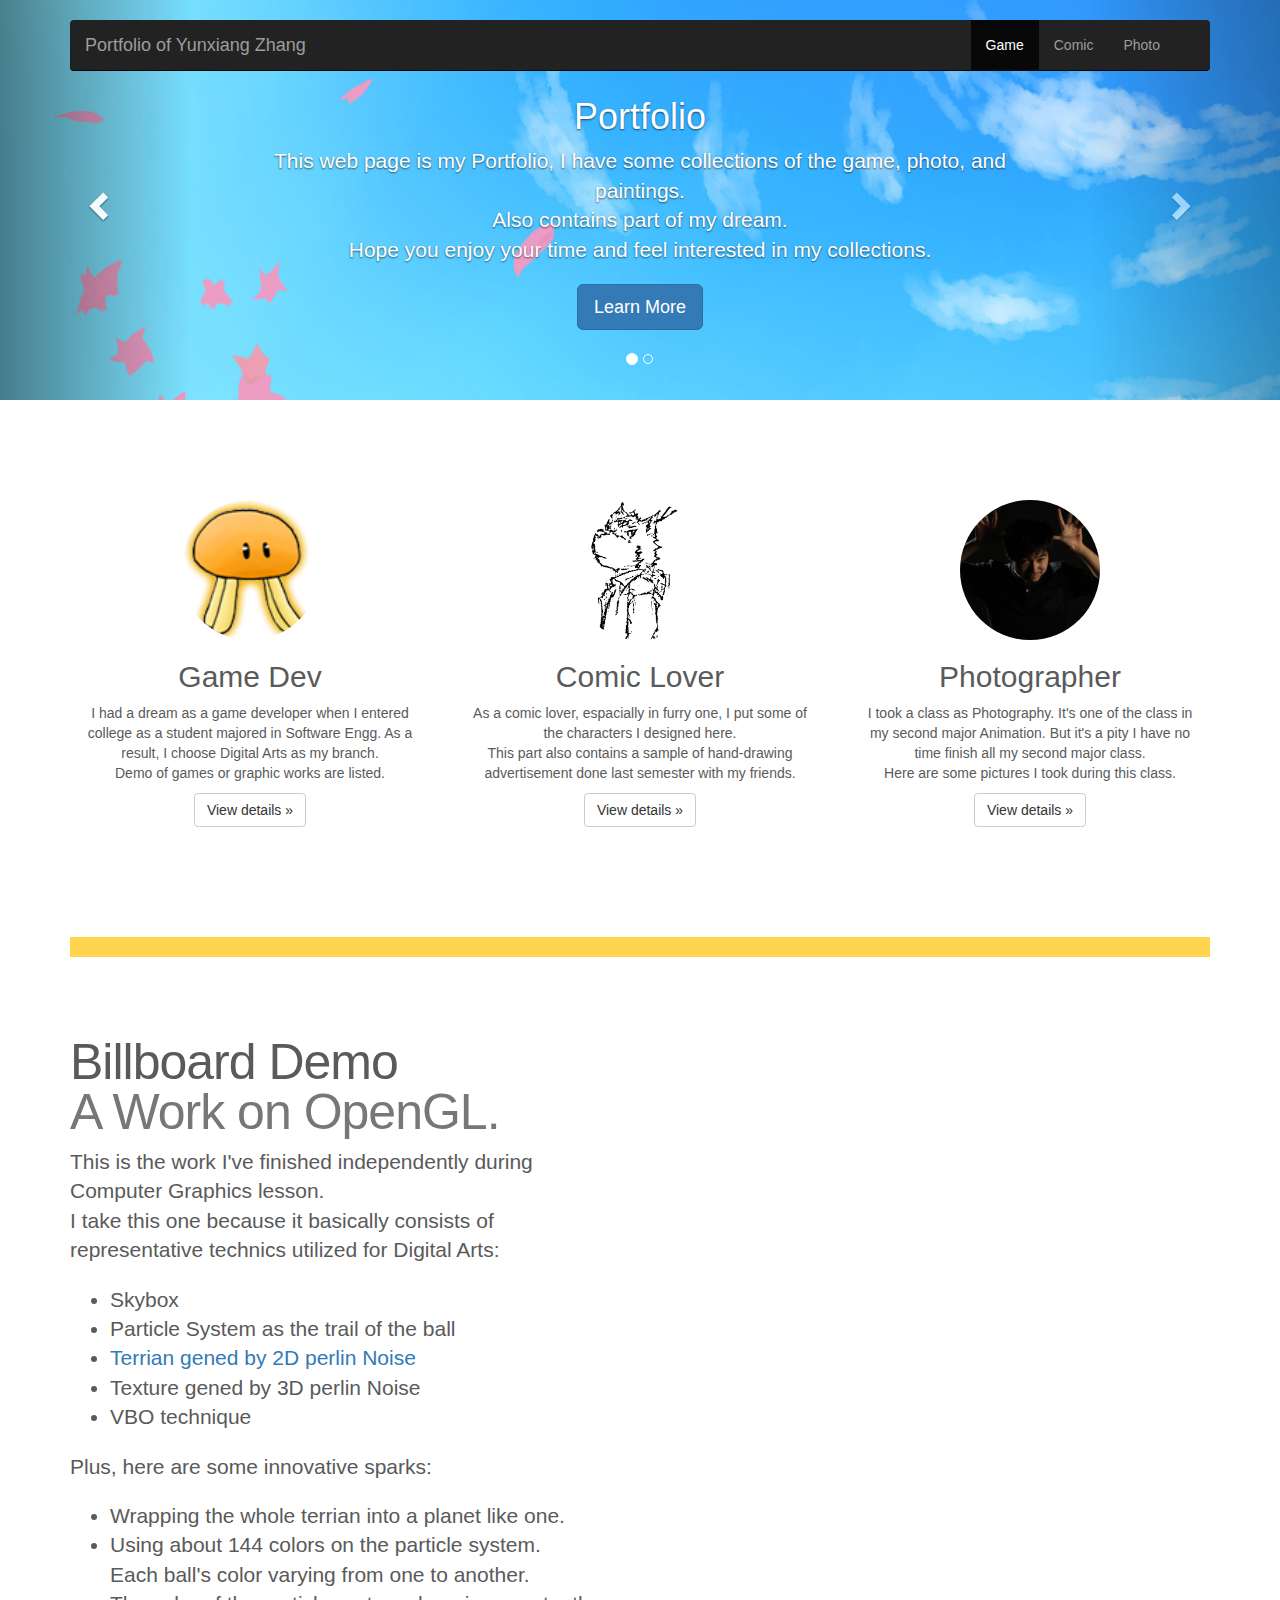
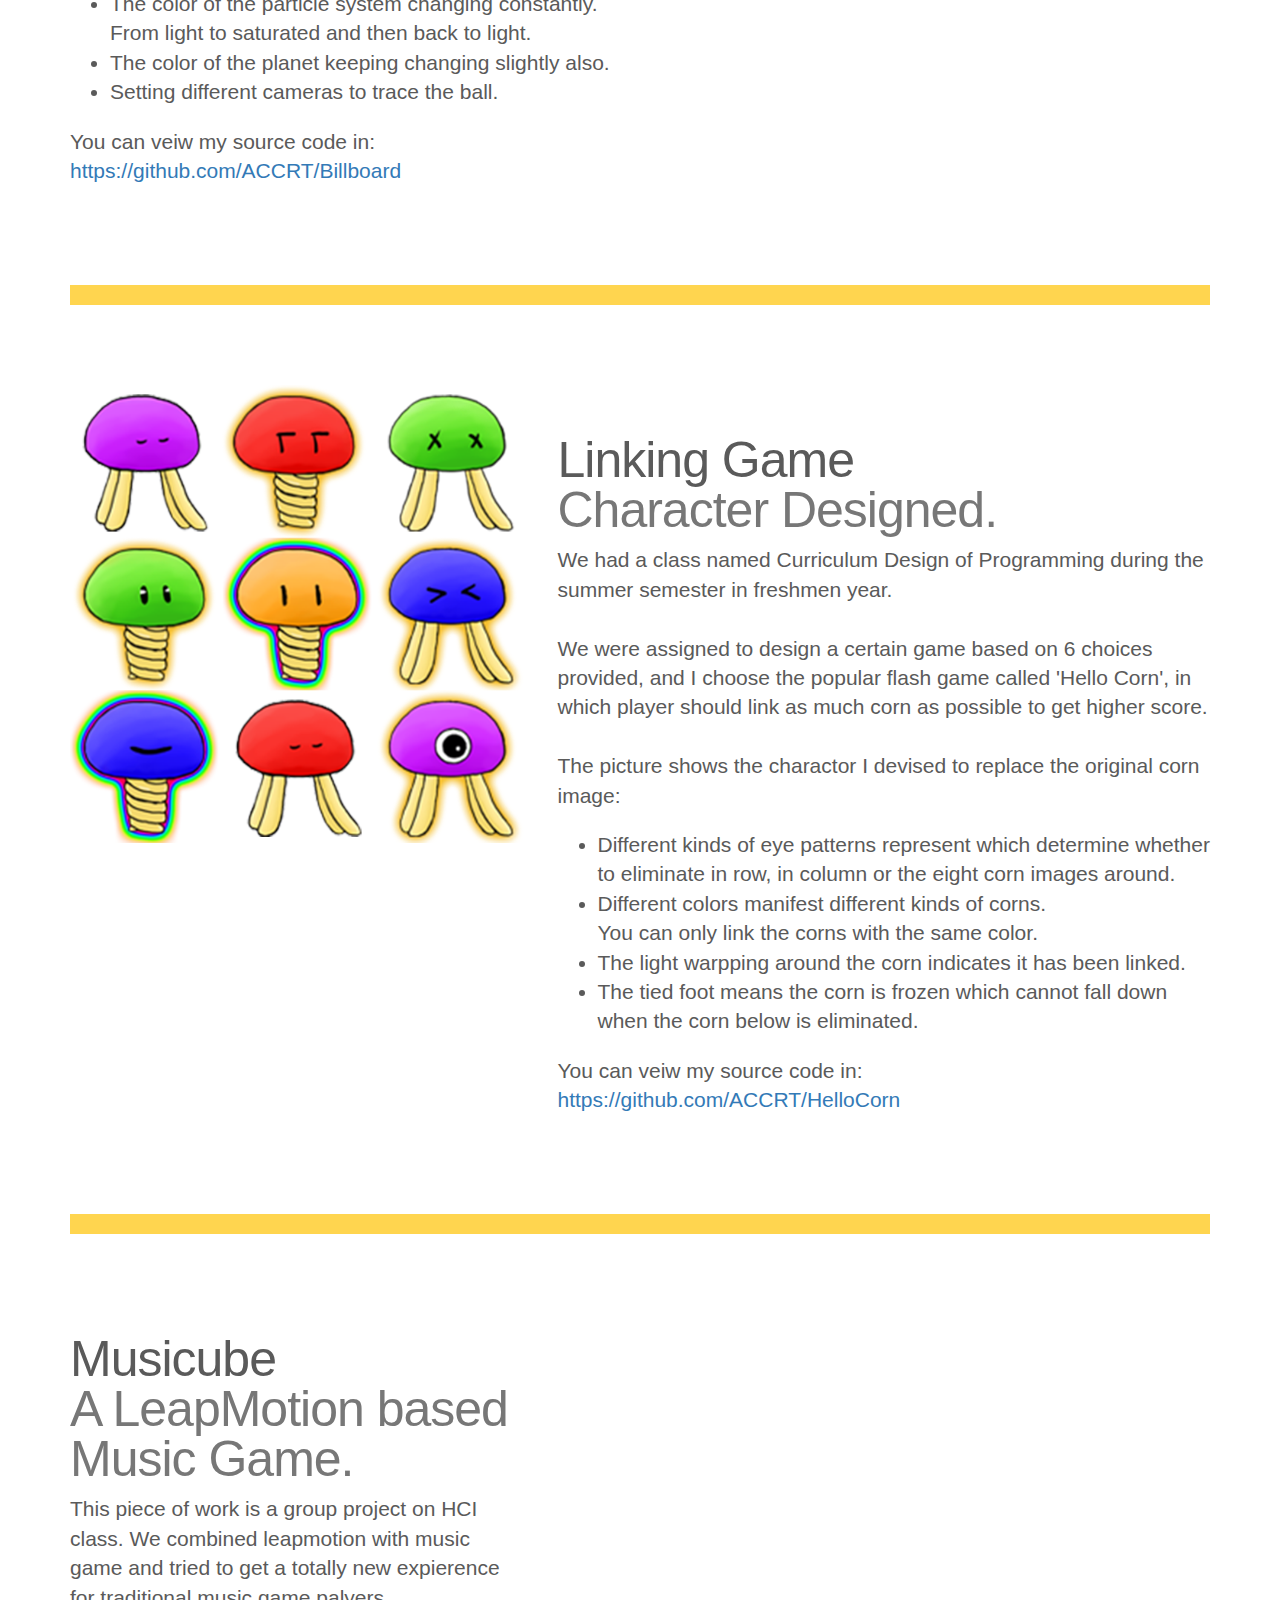
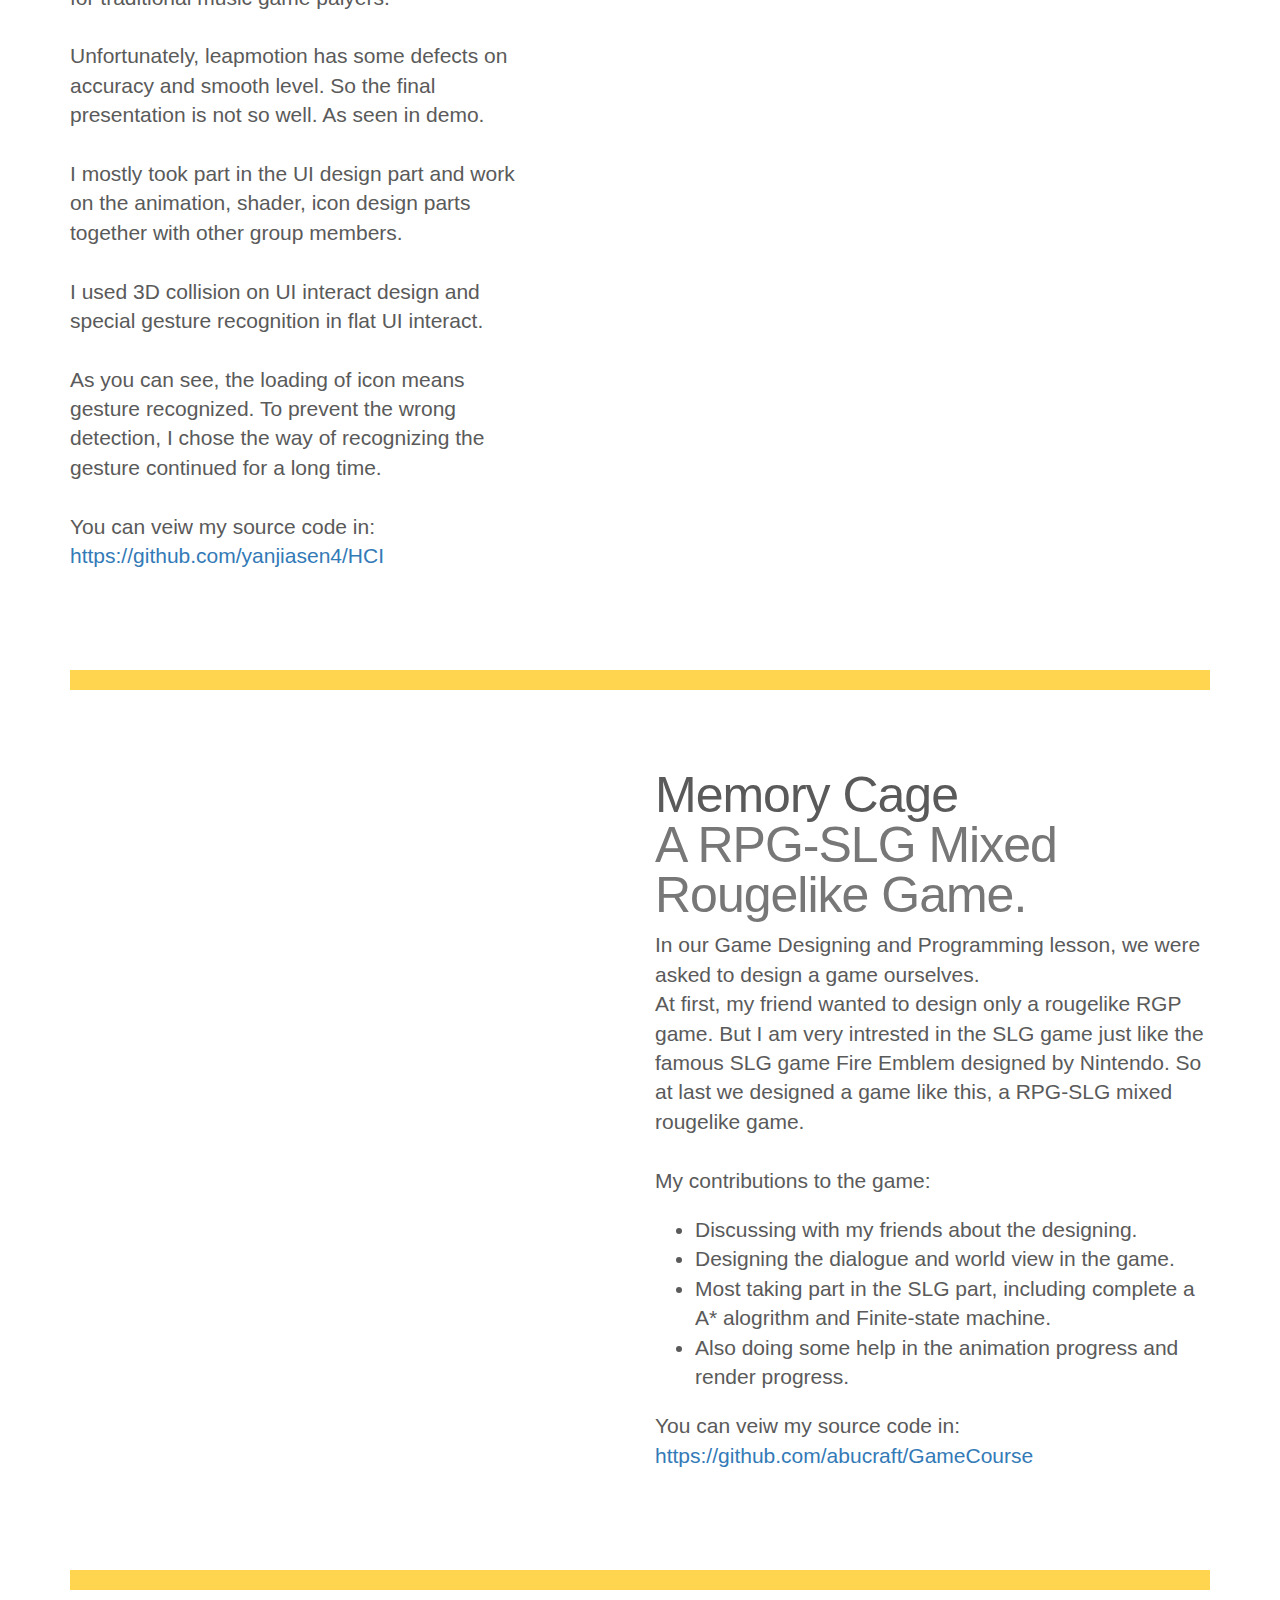
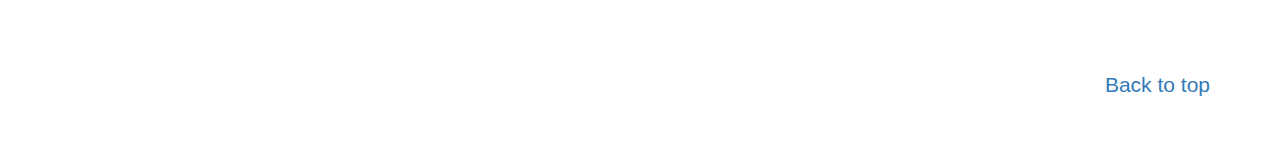
==== commit dccc26d8: "fix display error in IE" ====
--- a/index.html
+++ b/index.html
@@ -73,7 +73,7 @@
             </ol>
             <div class="carousel-inner" role="listbox">
                 <div class="item active">
-                    <img class="first-slide">
+                    <div class="first-slide"></div>
                     <div class="container">
                         <div class="carousel-caption">
                             <h1>Portfolio</h1>
@@ -87,7 +87,7 @@
                     </div>
                 </div>
                 <div class="item">
-                    <img class="second-slide">
+                    <div class="second-slide"></div>
                     <div class="container">
                         <div class="carousel-caption">
                             <h1>Curriculum Vitae</h1>
--- a/index.css
+++ b/index.css
@@ -75,7 +75,6 @@
 }
 
 .carousel-inner > .item > .second-slide {
-  position: absolute;
   top: 0;
   left: 0;
   background: url(assets/img/slide2.JPG) no-repeat center top;
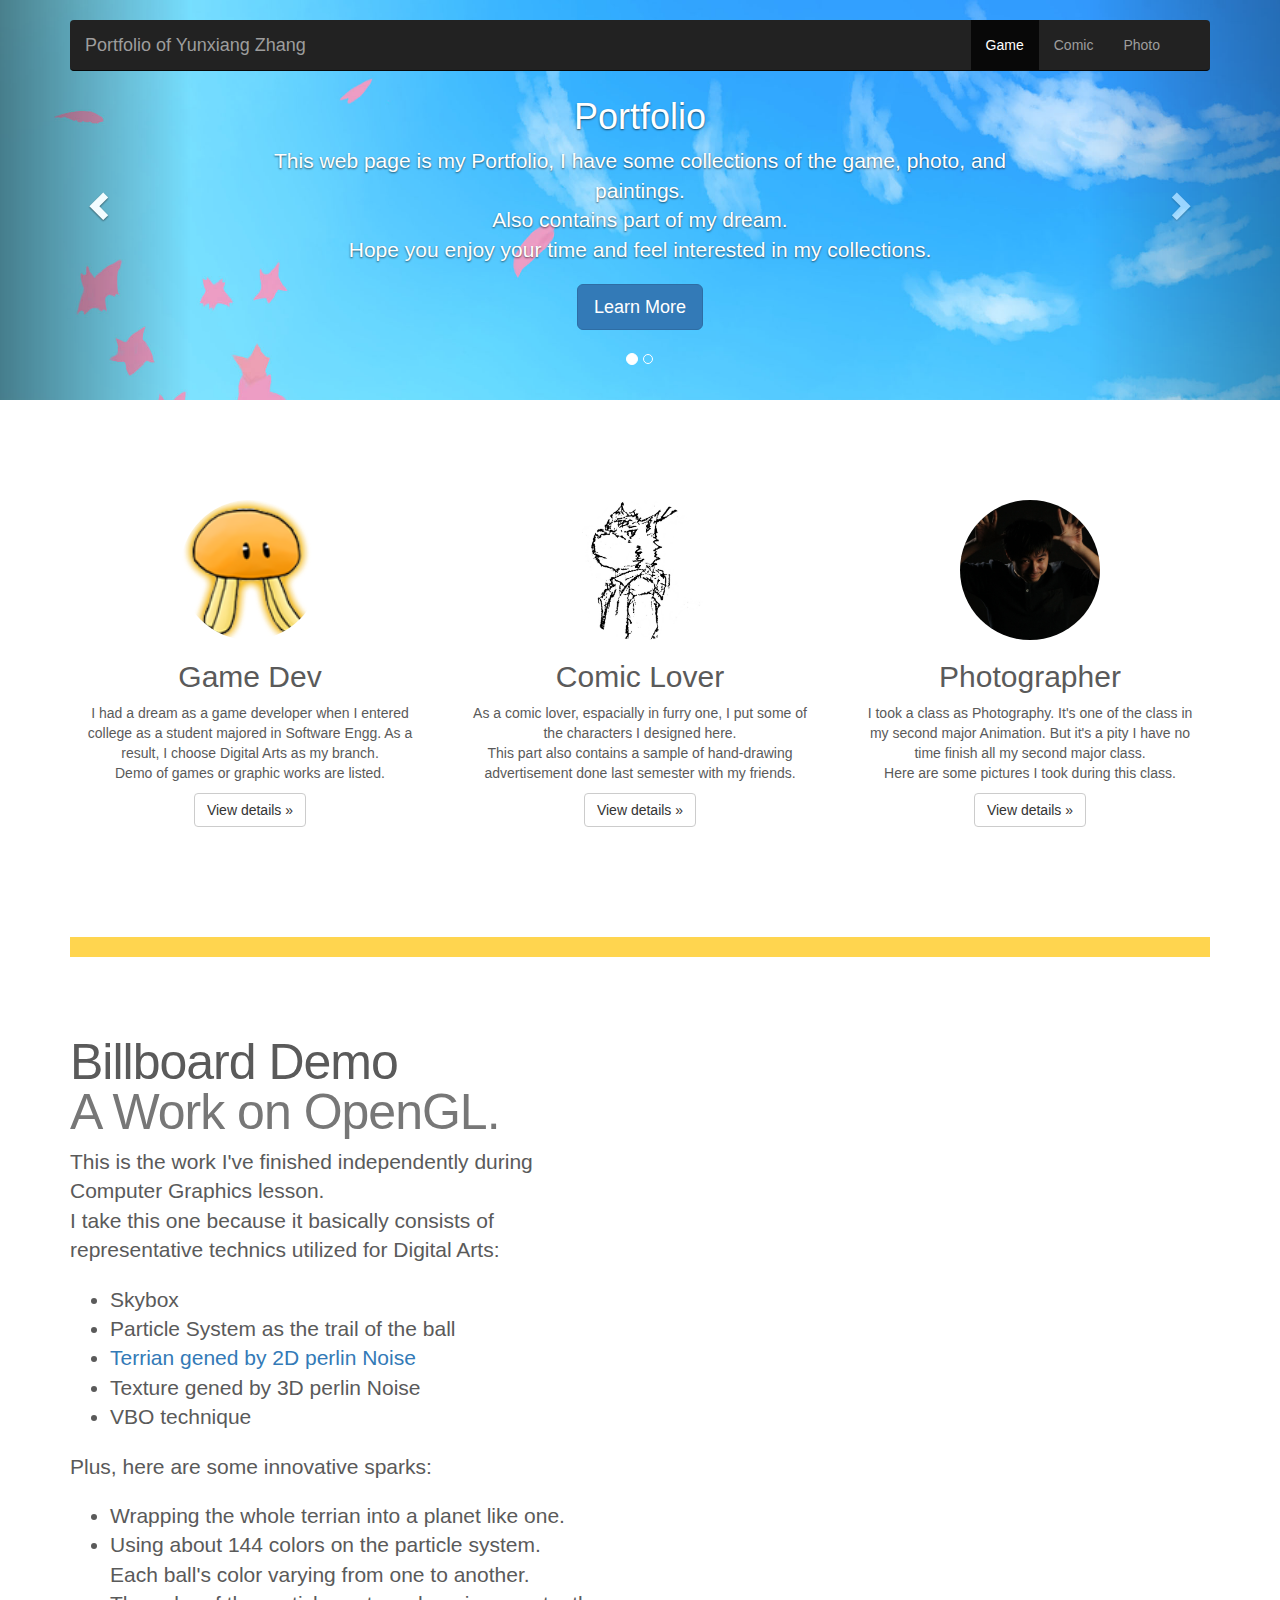
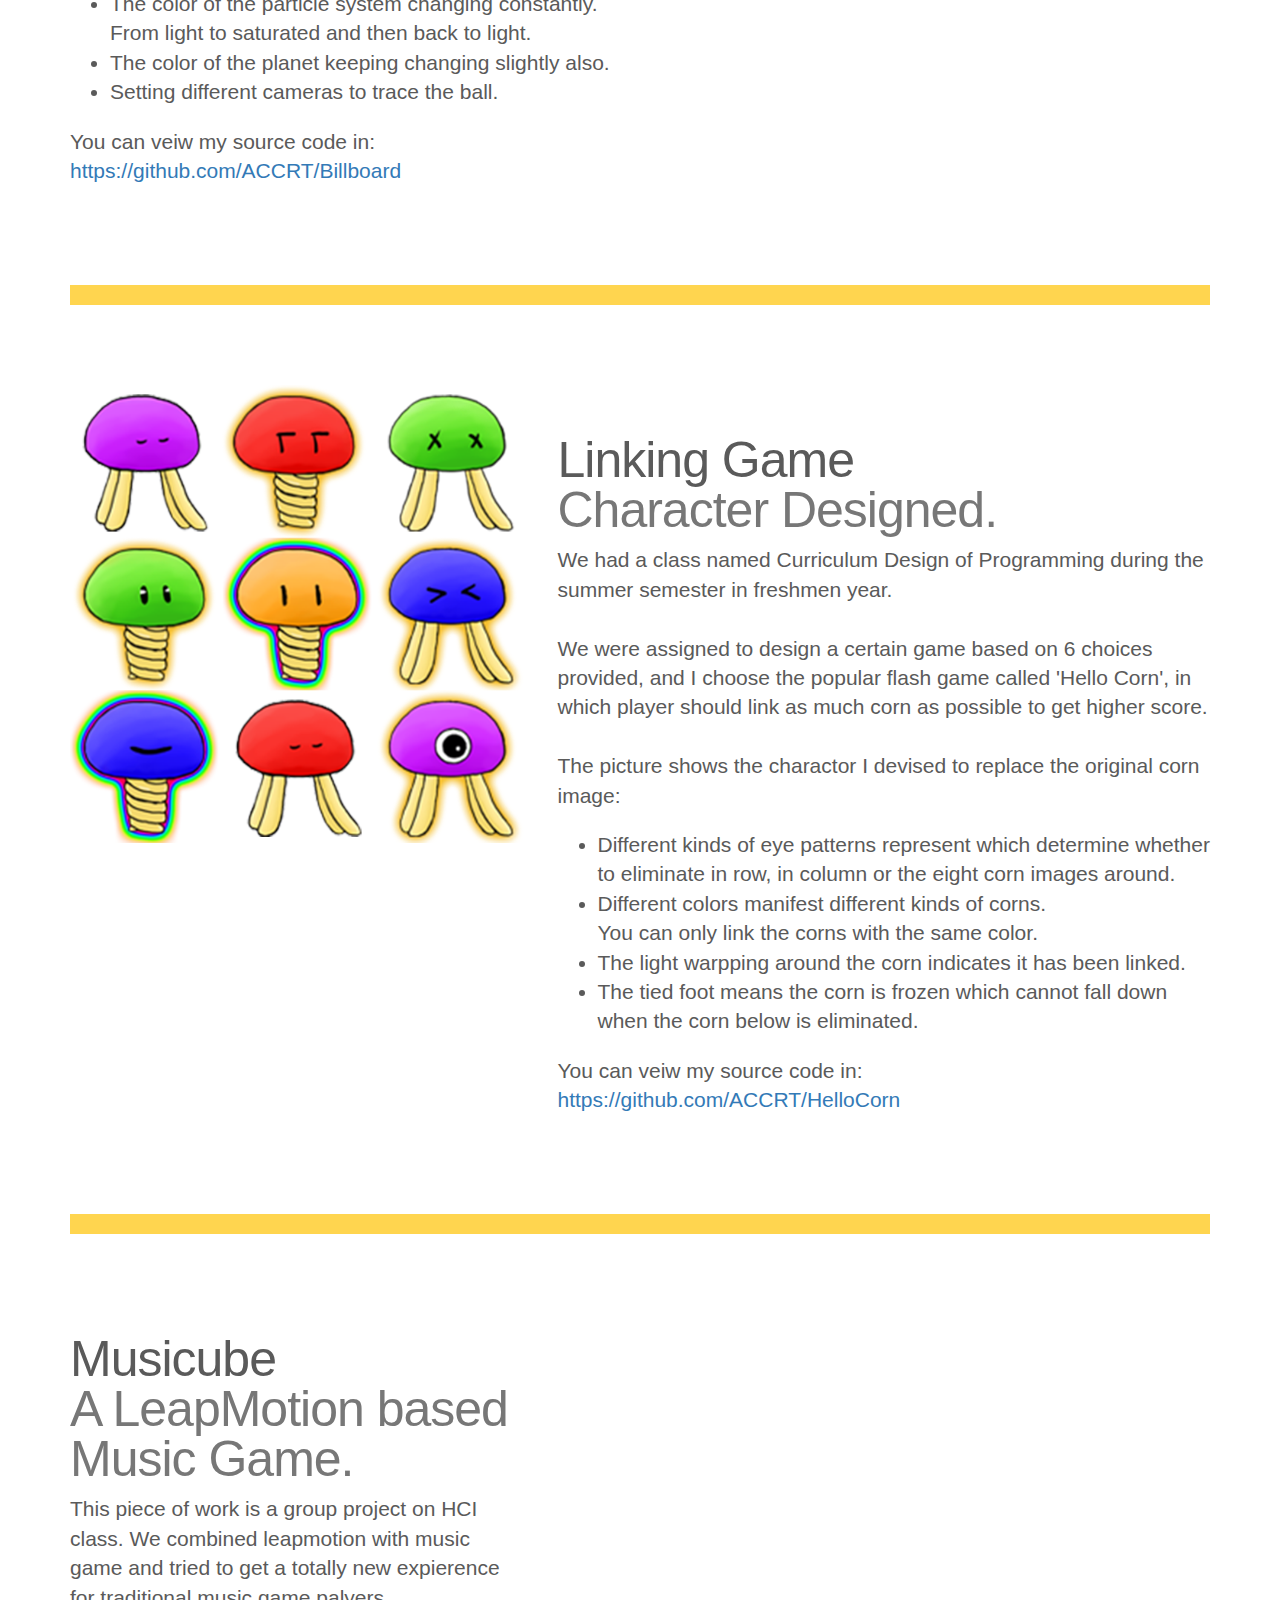
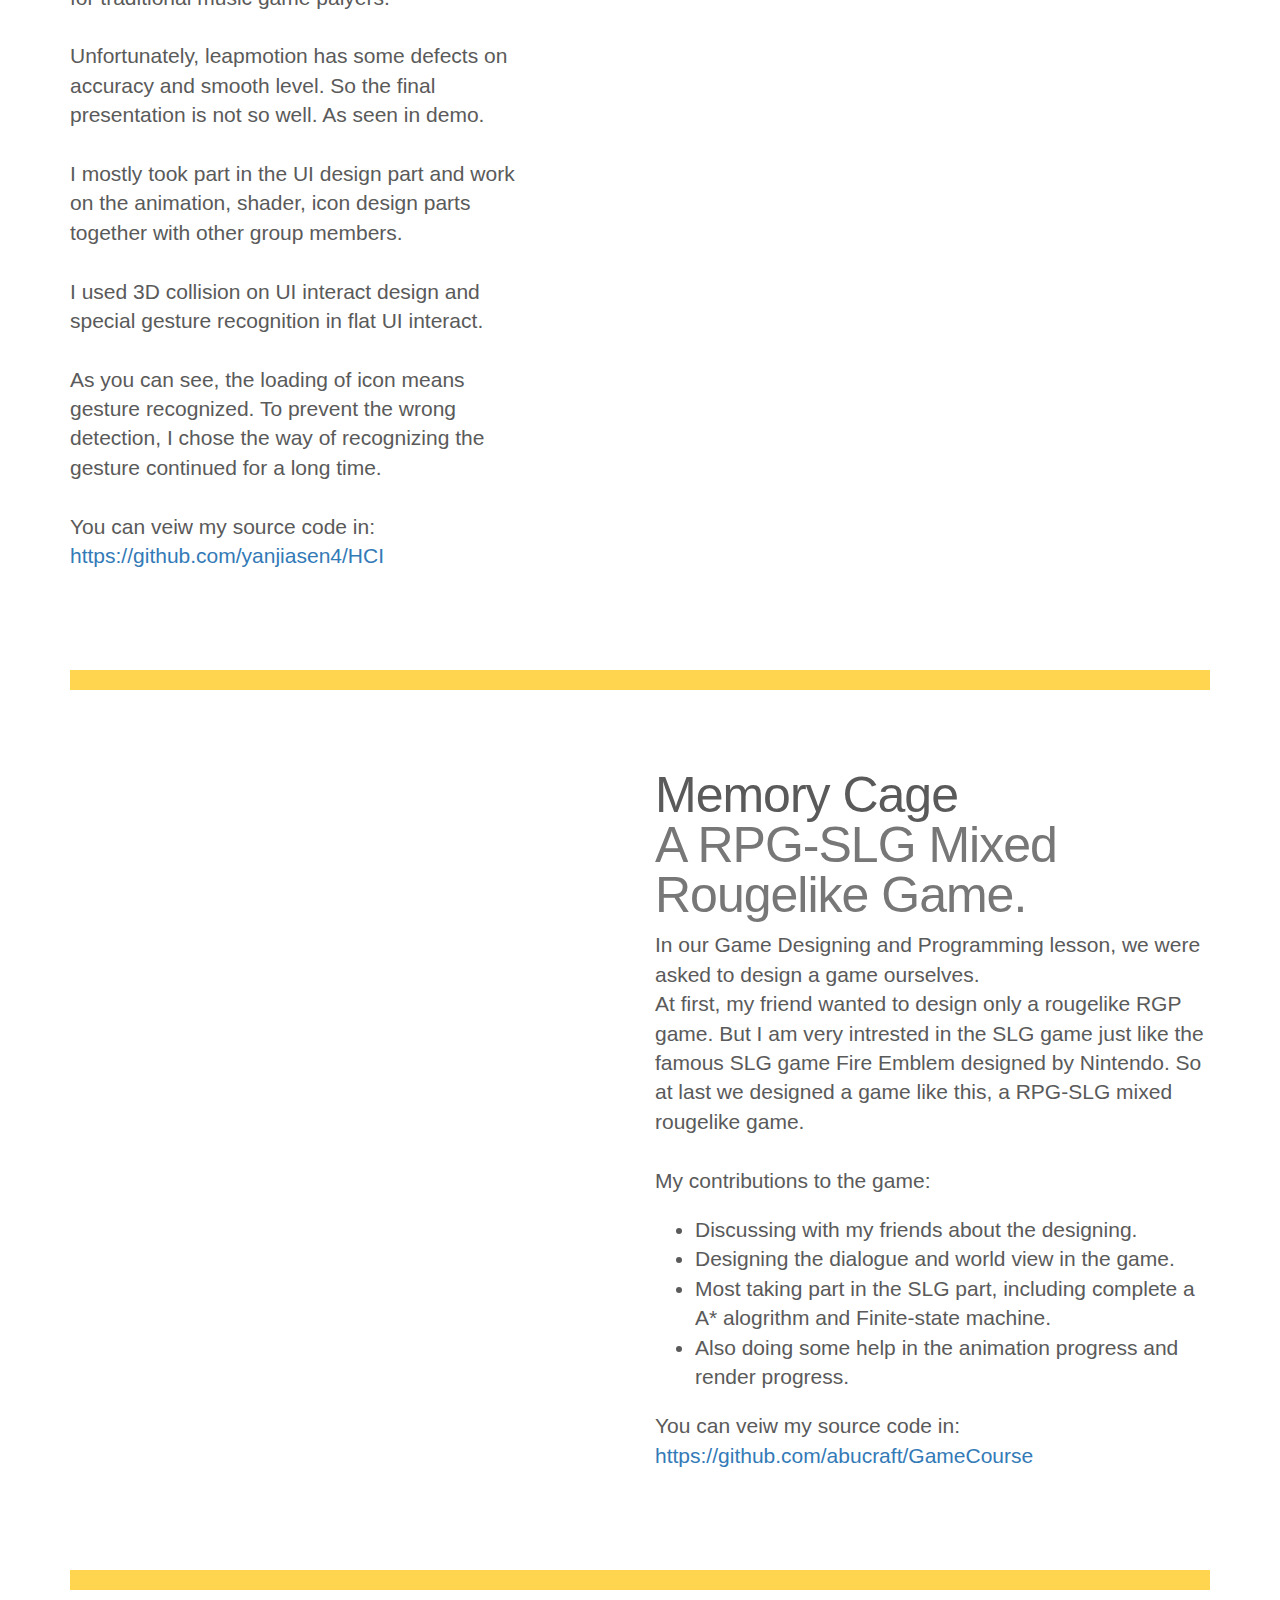
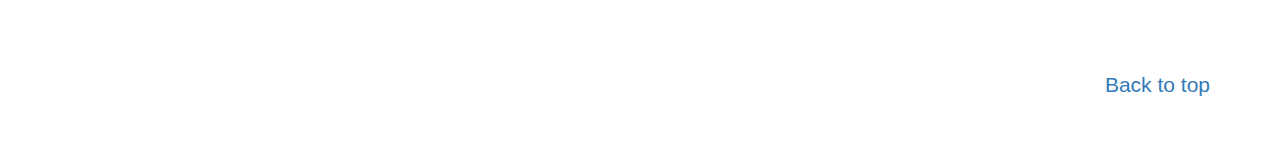
==== commit 149a1da2: "content fix" ====
--- a/index.html
+++ b/index.html
@@ -23,7 +23,9 @@
     <![endif]-->
     <!-- Custom styles for this template -->
     <link href="index.css" rel="stylesheet">
-    <script src="assets/js/jquery.min.js"></script>
+    <!--<script src="assets/js/jquery.min.js"></script>-->
+    <script src="dist/js/jquery/1.12.4/jquery.min.js"></script>
+    <script>window.jQuery || document.write('<script src="assets/js/vendor/jquery.min.js"><\/script>')</script>
     <script type="text/javascript" src="assets/js/smoothscroll.js"></script> 
     <script src="assets/js/Chart.js"></script>
 
@@ -94,9 +96,9 @@
                             <p>
                                 I've made a web cv. <br/>
                                 You can get it from <code><a href="cv.html">accrt.github.io/cv.html</a></code><br/>
-                                Or you just click the button below.
+                                Or you can just click the button below.
                             </p>
-                            <p><a class="btn btn-lg btn-primary" href="cv.html" role="button">Learn more</a></p>
+                            <p><a class="btn btn-lg btn-primary" href="cv.html" role="button">Learn More</a></p>
                         </div>
                     </div>
                 </div>
@@ -447,8 +449,6 @@
     <!-- Bootstrap core JavaScript
     ================================================== -->
     <!-- Placed at the end of the document so the pages load faster -->
-    <script src="dist/js/jquery/1.12.4/jquery.min.js"></script>
-    <script>window.jQuery || document.write('<script src="assets/js/vendor/jquery.min.js"><\/script>')</script>
     <script src="dist/js/bootstrap.min.js"></script>
     <!-- Just to make our placeholder images work. Don't actually copy the next line! -->
     <script src="assets/js/vendor/holder.min.js"></script>
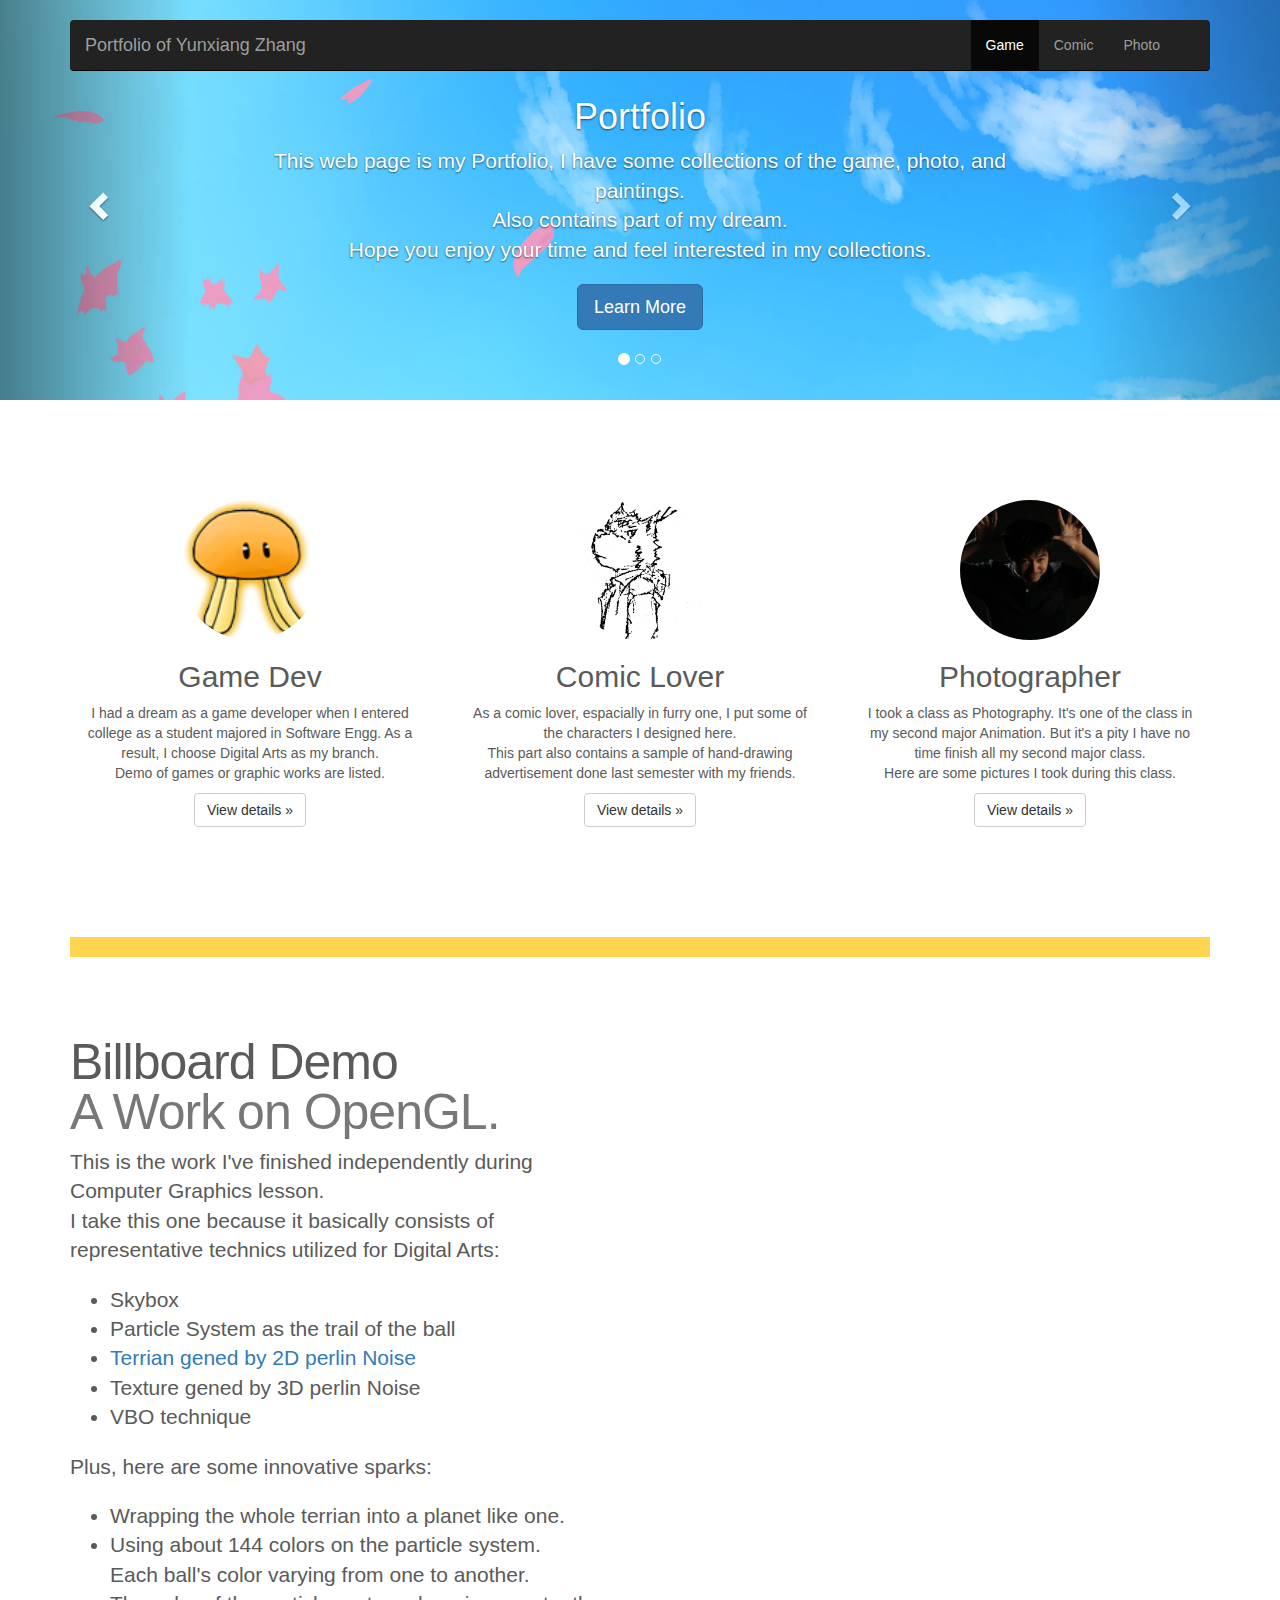
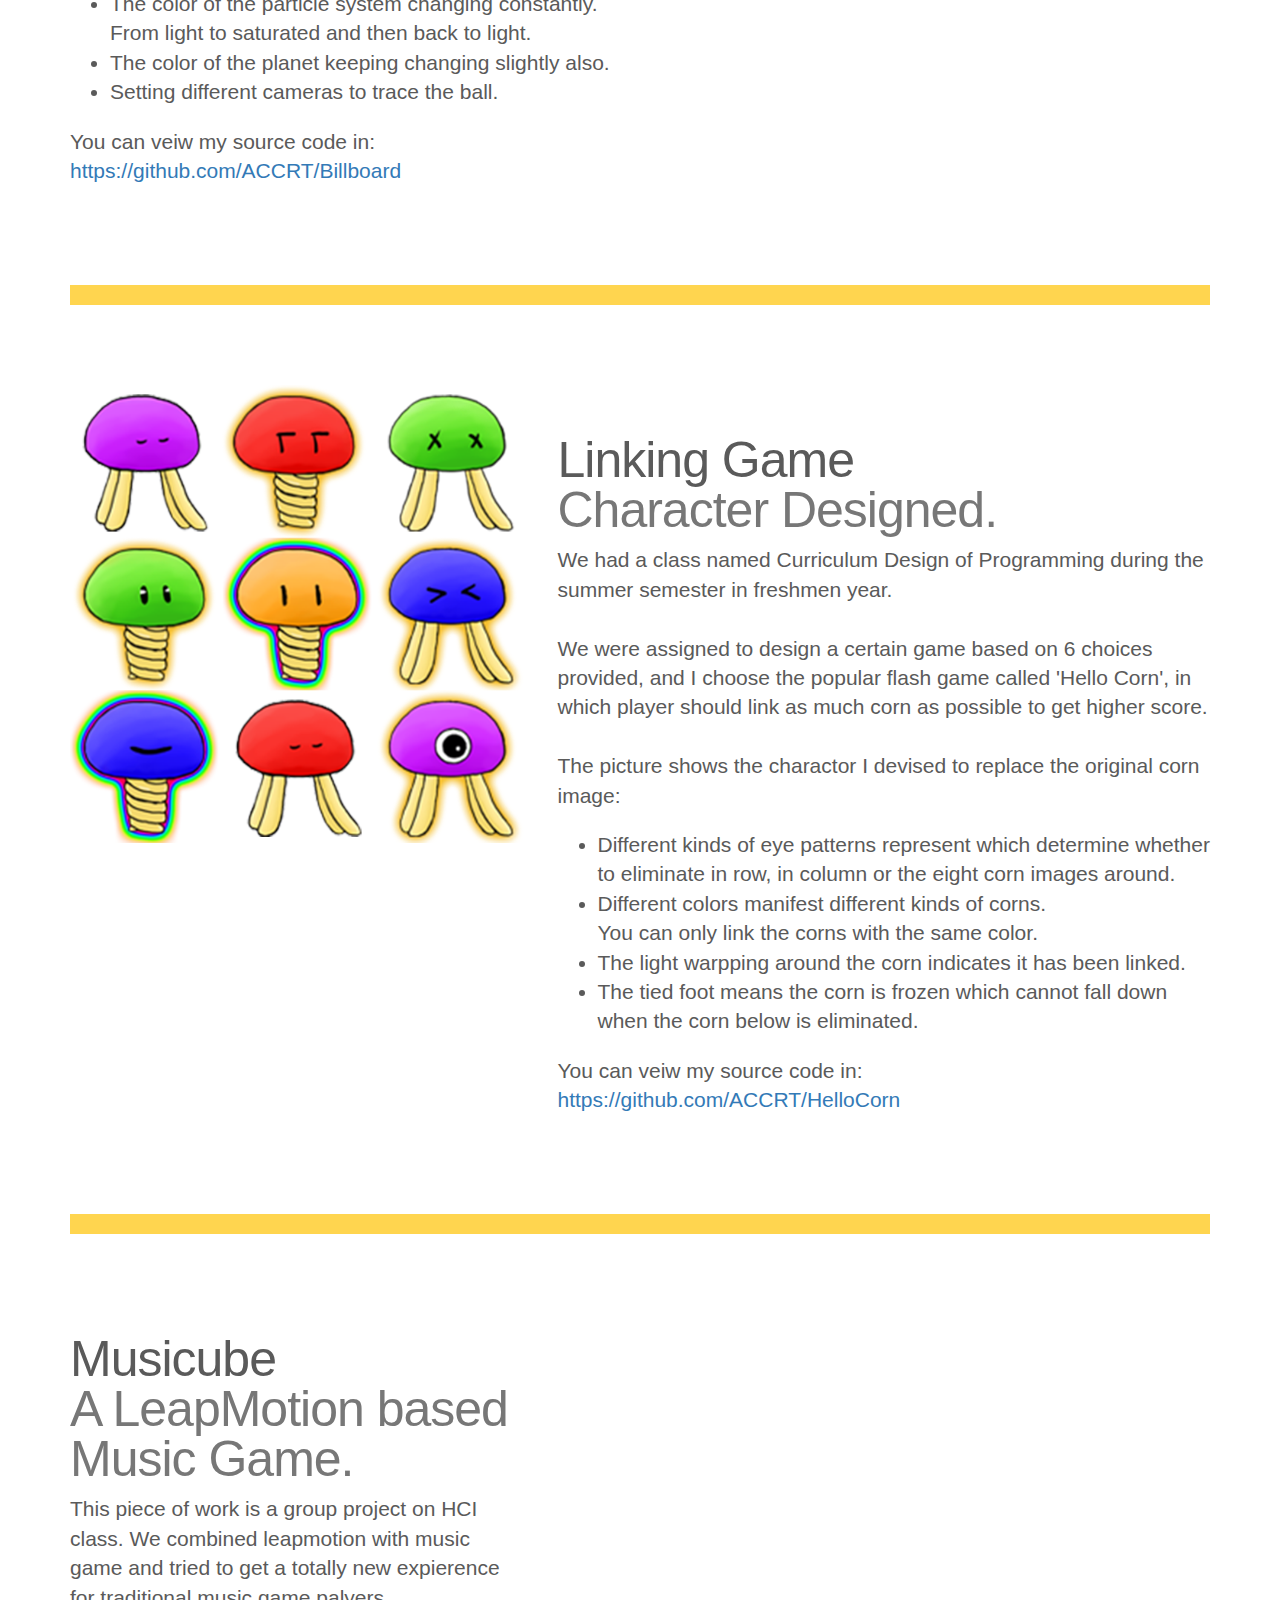
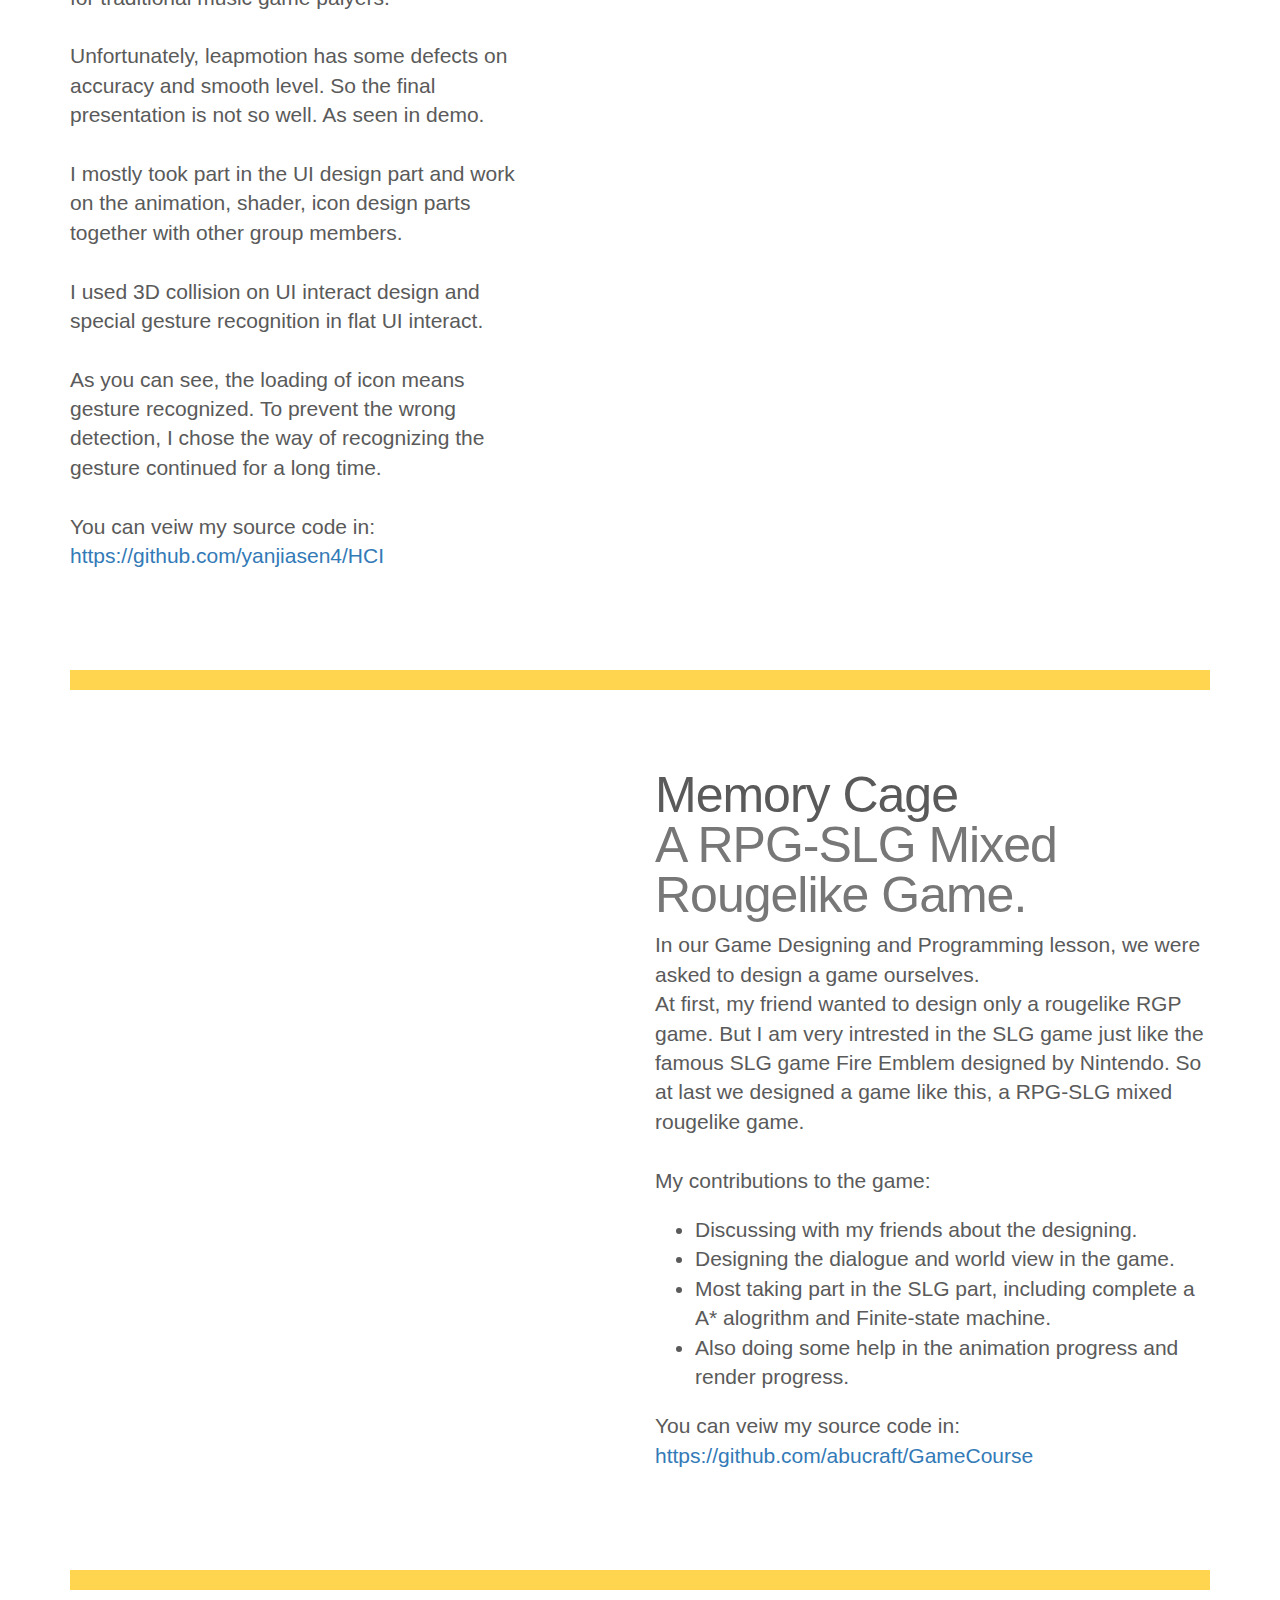
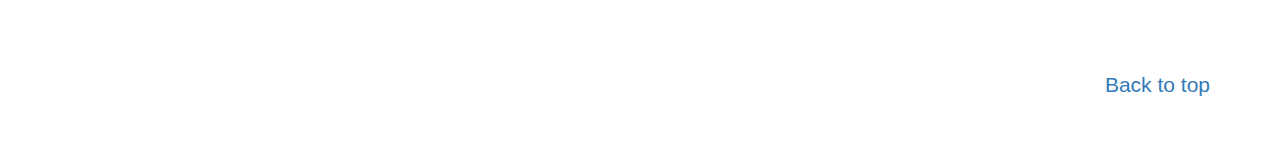
==== commit a85592d4: "add video eassy" ====
--- a/index.html
+++ b/index.html
@@ -72,6 +72,7 @@
             <ol class="carousel-indicators">
                 <li data-target="#myCarousel" data-slide-to="0" class="active"></li>
                 <li data-target="#myCarousel" data-slide-to="1"></li>
+                <li data-target="#myCarousel" data-slide-to="2"></li>
             </ol>
             <div class="carousel-inner" role="listbox">
                 <div class="item active">
@@ -99,6 +100,20 @@
                                 Or you can just click the button below.
                             </p>
                             <p><a class="btn btn-lg btn-primary" href="cv.html" role="button">Learn More</a></p>
+                        </div>
+                    </div>
+                </div>
+                <div class="item">
+                    <div class="third-slide"></div>
+                    <div class="container">
+                        <div class="carousel-caption">
+                            <h1>Video</h1>
+                            <p>
+                                Here is an Video to introduce myself. <br />
+                                A software engineering student from SJTU who also have intrest in Digital Arts. <br/>
+                                Getting the video from <code><a href="cv.html#video">accrt.github.io/cv.html#video</a></code><br />
+                            </p>
+                            <p><a class="btn btn-lg btn-primary" href="cv.html#video" role="button">Learn More</a></p>
                         </div>
                     </div>
                 </div>
--- a/index.css
+++ b/index.css
@@ -95,6 +95,27 @@
   background-size: cover;
 }
 
+.carousel-inner > .item > .third-slide {
+  top: 0;
+  left: 0;
+  background: url(assets/img/DSCF5180.JPG) no-repeat center top;
+  text-align:center;
+  background-attachment: relative;
+  background-position: center center;
+  min-height: 500px;
+  width: 100%;
+
+  -webkit-background-size: 100%;
+  -moz-background-size: 100%;
+  -o-background-size: 100%;
+  background-size: 100%;
+
+  -webkit-background-size: cover;
+  -moz-background-size: cover;
+  -o-background-size: cover;
+  background-size: cover;
+}
+
 
 /* MARKETING CONTENT
 -------------------------------------------------- */
